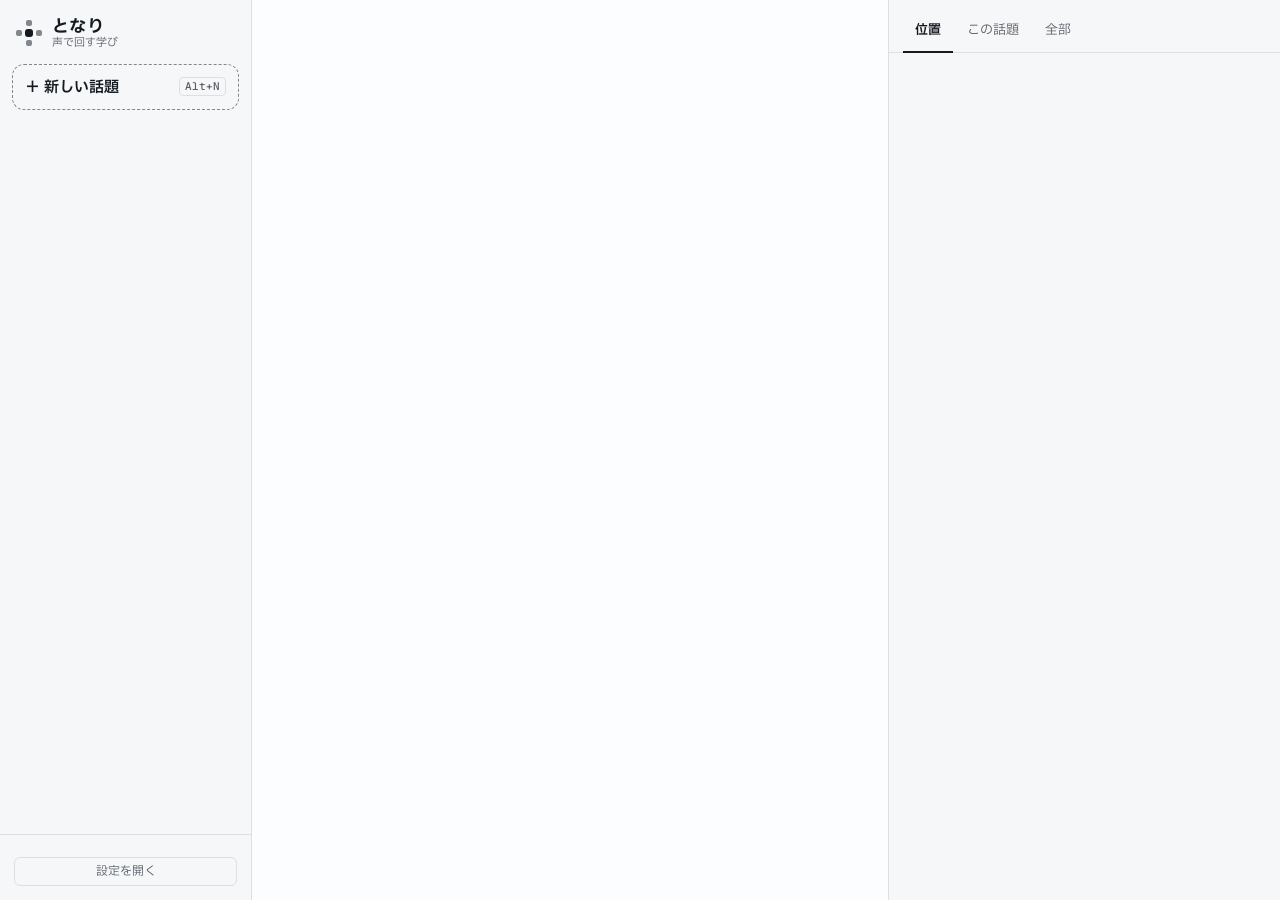
==== web/index.html @ ab56dce1 "手元の 6996805c の tonari/ から写す Co-Authored-By: Claude Opus 5.5 <noreply@anthropic.com>" ====
<!doctype html>
<html lang="ja">
<head>
<meta charset="utf-8">
<meta name="viewport" content="width=device-width, initial-scale=1">
<title>となり</title>
<link rel="preconnect" href="https://fonts.googleapis.com">
<link rel="stylesheet" href="https://fonts.googleapis.com/css2?family=Geist:wght@400;500;600;700&family=Geist+Mono:wght@400;500&family=IBM+Plex+Sans+JP:wght@400;500;600;700&display=swap">
<link rel="stylesheet" href="/web/app.css">
</head>
<body>
<div id="app">
  <aside id="rail" aria-label="話題">
    <header class="brand">
      <span class="logo" aria-hidden="true"><i></i><i></i><i></i><i></i><b></b></span>
      <span class="brand-t">となり<small>声で回す学び</small></span>
    </header>
    <button id="newSession" class="new">＋ 新しい話題<kbd data-key="new">⌘N</kbd></button>
    <nav id="sessions"></nav>
    <footer class="rail-foot">
      <p id="setupWarn" class="setup-warn" hidden></p>
      <p id="scribeInfo" class="tiny"></p>
      <p id="counts" class="tiny"></p>
      <button id="openSettings" class="ghost small settings-btn">設定を開く</button>
    </footer>
  </aside>

  <main id="main" hidden>
    <header id="topbar">
      <input id="title" aria-label="話題の名前" spellcheck="false">
      <div id="detail" class="seg" role="group" aria-label="答えの詳しさ" title="答えの詳しさ（自動は、確かめの問いに答えられた概念ほど短くします）">
        <button data-detail="auto">自動</button><button data-detail="short">短く</button><button data-detail="long">詳しく</button>
      </div>
      <span id="modelChip" class="chip mono" title="先生役のモデル"></span>
      <button id="archive" class="ghost small" title="この話題を片づける（記録は残ります）">片づける</button>
    </header>
    <div id="resume" hidden></div>
    <div id="retcheck" hidden></div>
    <section id="thread" aria-live="polite"></section>
    <footer id="composer">
      <button id="talk" data-phase="idle" aria-label="話す・送る（Space）">
        <span class="talk-dot" aria-hidden="true"></span><span id="talkLabel">話す</span><kbd data-key="talk">Space</kbd>
      </button>
      <div class="rec-side">
        <div id="meter" aria-hidden="true"><i></i></div>
        <span id="recTime" class="mono">0:00</span>
        <span id="recHint" class="tiny"></span>
      </div>
      <textarea id="typed" rows="1" placeholder="打って送る（Enter）"></textarea>
      <button id="nextBtn" class="next" title="答えの届いた話題へ">次の話題へ<span id="nextCount"></span><kbd data-key="next">⌘]</kbd></button>
    </footer>
  </main>

  <aside id="side" aria-label="地図">
    <div class="tabs" role="tablist">
      <button class="tab on" data-tab="ego" role="tab">位置</button>
      <button class="tab" data-tab="list" role="tab">この話題</button>
      <button class="tab" data-tab="all" role="tab">全部</button>
    </div>
    <div id="sidePane"></div>
  </aside>
</div>

<section id="empty" hidden>
  <div class="empty-in">
    <h1>話題を回しながら、声で学ぶ</h1>
    <p>話題Aで聞いて、答えを待つあいだに話題Bへ。答えが届いた話題には印が付きます。答えは文と図で返り、説明の中心の概念を、上に上位概念、下に下位概念、左右に対の概念、斜めに関係する概念を置いた図で見せます。</p>
    <ol class="steps">
      <li><kbd data-key="new">⌘N</kbd><span>新しい話題を作り、そのまま話し始める</span></li>
      <li><kbd data-key="talk">Space</kbd><span>話し終えたらもう一度押して送る（<kbd data-key="cancel">Esc</kbd> でやめる）</span></li>
      <li><kbd data-key="next">⌘]</kbd><span>答えの届いた話題へ移る（<kbd data-key="open1">⌘1</kbd>〜<kbd data-key="open9">⌘9</kbd> で直接）</span></li>
    </ol>
    <p id="emptyWarn" class="setup-warn" hidden></p>
    <button class="primary big" id="emptyStart">最初の話題を始める</button>
  </div>
</section>
<dialog id="settings" aria-labelledby="settingsTitle">
  <header class="set-head"><h2 id="settingsTitle">設定</h2><button class="ghost small" id="closeSettings">閉じる</button></header>
  <section class="set-sec">
    <h3>この PC の準備</h3>
    <div id="healthList" class="health"><p class="tiny">確かめています</p></div>
    <p id="healthWhere" class="tiny"></p>
    <button class="ghost small" id="healthAgain">確かめ直す</button>
  </section>
  <section class="set-sec">
    <h3>キー</h3>
    <p class="tiny">変えていない操作は、この PC の既定（Mac は ⌘、ほかは Alt）を使います。「変える」を押してから、使いたいキーを押してください。</p>
    <table class="keys"><tbody id="keyRows"></tbody></table>
    <p id="keyMsg" class="tiny" role="status"></p>
    <button class="ghost small" id="keysReset">すべて既定に戻す</button>
  </section>
  <section class="set-sec">
    <h3>聞き取り</h3>
    <label class="pref"><span>方式</span>
      <select id="scribeMode" aria-label="聞き取りの方式">
        <option value="always">精度優先（毎回 Scribe）</option>
        <option value="auto">自動（口座の残りを見る）</option>
        <option value="off">端末だけ（Apple）</option>
      </select>
    </label>
    <label class="pref"><span>ElevenLabs の鍵（Scribe を使うときだけ。使うと録音が ElevenLabs に送られます）</span>
      <span class="key-row"><input id="elevenKey" type="password" autocomplete="off" spellcheck="false" placeholder="鍵を貼る"><button class="ghost small" id="elevenSave">鍵を保存する</button><button class="ghost small" id="elevenClear">鍵を消す</button></span>
    </label>
    <p id="elevenMsg" class="tiny" role="status"></p>
  </section>
  <section class="set-sec">
    <h3>先生役</h3>
    <label class="pref"><span>モデル（新しい話題から使います。いまある話題は今のまま）</span>
      <select id="tutorModel" aria-label="先生役のモデル"><option value="">既定</option><option value="opus">opus</option><option value="sonnet">sonnet（opus が使えないプランのとき）</option></select>
    </label>
  </section>
  <section class="set-sec">
    <h3>読み方</h3>
    <label class="pref chk"><input type="checkbox" id="autoNext"><span>送ったら答えの届いた話題へ移る</span></label>
    <label class="pref chk"><input type="checkbox" id="predictPref"><span>答えを読む前に予想を一言話す</span></label>
  </section>
</dialog>
<div id="toast" role="status"></div>
<script src="/web/md.js"></script>
<script src="/web/map.js"></script>
<script src="/web/views.js"></script>
<script src="/web/app.js"></script>
<script>document.getElementById("emptyStart").addEventListener("click", () => document.getElementById("newSession").click());</script>
</body>
</html>
---- web/app.css ----
/* となり — 見た目。色・字・間隔は家のデザインシステム「精密・白」のトークンを写して使う
   （~/.claude/skills/house-style/systems/seimitsu.head.html）。明暗は端末の設定に従う。 */
:root {
  --bg: oklch(0.995 0.002 258);
  --surface: oklch(0.975 0.004 258);
  --surface-2: oklch(0.950 0.006 258);
  --line: oklch(0.905 0.008 258);
  --edge: oklch(0.620 0.012 258);
  --ink: oklch(0.215 0.015 258);
  --ink-2: oklch(0.475 0.016 258);
  --link: oklch(0.500 0.170 258);
  --accent: oklch(0.215 0.015 258);
  --accent-ink: oklch(0.990 0.002 258);
  --accent-soft: oklch(0.950 0.030 258);
  --ok-ink: oklch(0.450 0.110 150);
  --ok-soft: oklch(0.950 0.035 150);
  --warn-ink: oklch(0.470 0.100 70);
  --warn-soft: oklch(0.950 0.050 85);
  --bad-ink: oklch(0.480 0.150 25);
  --bad-soft: oklch(0.950 0.030 25);
  --rec: oklch(0.600 0.200 25);
  --ready: oklch(0.550 0.160 258);
  --shadow: 0 0 0 1px #dce0e5, 0 1px 1px rgba(0,0,0,0.03), 0 4px 8px -4px rgba(0,0,0,0.05), 0 16px 24px -8px rgba(0,0,0,0.07);
  --font-body: "Geist", "IBM Plex Sans JP", "Hiragino Sans", "Yu Gothic", sans-serif;
  --font-num: "Geist Mono", ui-monospace, monospace;
  --r-sm: 6px; --r-md: 12px; --r-lg: 16px; --r-pill: 999px;
  --ease: cubic-bezier(.4, 0, .2, 1); --dur: .15s;
  color-scheme: light;
}
@media (prefers-color-scheme: dark) {
  :root:not([data-theme="light"]) {
    --bg: oklch(0.165 0.006 258);
    --surface: oklch(0.200 0.008 258);
    --surface-2: oklch(0.240 0.010 258);
    --line: oklch(0.310 0.012 258);
    --edge: oklch(0.500 0.012 258);
    --ink: oklch(0.965 0.004 258);
    --ink-2: oklch(0.725 0.010 258);
    --link: oklch(0.740 0.120 258);
    --accent: oklch(0.965 0.004 258);
    --accent-ink: oklch(0.180 0.010 258);
    --accent-soft: oklch(0.280 0.050 258);
    --ok-ink: oklch(0.820 0.110 150);
    --ok-soft: oklch(0.300 0.050 150);
    --warn-ink: oklch(0.850 0.110 85);
    --warn-soft: oklch(0.310 0.050 75);
    --bad-ink: oklch(0.800 0.100 25);
    --bad-soft: oklch(0.310 0.060 25);
    --rec: oklch(0.680 0.190 25);
    --ready: oklch(0.740 0.130 258);
    --shadow: 0 0 0 1px #2d3137, 0 8px 24px -8px rgba(0,0,0,0.5);
    color-scheme: dark;
  }
}

* { box-sizing: border-box; }
html, body { margin: 0; height: 100%; }
body { background: var(--bg); color: var(--ink); font: 15px/1.75 var(--font-body); -webkit-font-smoothing: antialiased; overflow: hidden; }
button { font: inherit; color: inherit; cursor: pointer; }
kbd { font: 500 11px/1 var(--font-num); padding: 3px 5px; border-radius: 4px; border: 1px solid var(--line); background: var(--surface); color: var(--ink-2); margin-left: 6px; }
.mono { font-family: var(--font-num); }
.tiny { font-size: 12px; color: var(--ink-2); margin: 2px 0 0; line-height: 1.5; }
:focus-visible { outline: 2px solid var(--link); outline-offset: 2px; }

#app { display: grid; grid-template-columns: 252px minmax(0, 1fr) 392px; height: 100vh; }
#rail { grid-column: 1; grid-row: 1; } #main { grid-column: 2; grid-row: 1; } #side { grid-column: 3; grid-row: 1; }

/* ── 左の話題の列 ── */
#rail { border-right: 1px solid var(--line); background: var(--surface); display: flex; flex-direction: column; min-height: 0; }
.brand { display: flex; align-items: center; gap: 10px; padding: 16px 16px 10px; }
.brand-t { font-weight: 650; font-size: 17px; letter-spacing: .02em; display: flex; flex-direction: column; line-height: 1.2; }
.brand-t small { font-weight: 400; font-size: 11px; color: var(--ink-2); letter-spacing: 0; }
.logo { position: relative; width: 26px; height: 26px; }
.logo b { position: absolute; left: 9px; top: 9px; width: 8px; height: 8px; border-radius: 3px; background: var(--ink); }
.logo i { position: absolute; width: 6px; height: 6px; border-radius: 2px; background: var(--edge); }
.logo i:nth-child(1) { left: 10px; top: 0; } .logo i:nth-child(2) { left: 10px; bottom: 0; }
.logo i:nth-child(3) { left: 0; top: 10px; } .logo i:nth-child(4) { right: 0; top: 10px; }
.new { margin: 4px 12px 10px; padding: 9px 12px; border-radius: var(--r-md); border: 1px dashed var(--edge); background: transparent; text-align: left; font-weight: 550; display: flex; align-items: center; justify-content: space-between; }
.new:hover { background: var(--bg); border-style: solid; }
#sessions { flex: 1; overflow-y: auto; padding: 2px 8px 12px; display: flex; flex-direction: column; gap: 4px; }
.sess { position: relative; text-align: left; border: 1px solid transparent; background: transparent; border-radius: var(--r-md); padding: 9px 10px 8px 12px; display: grid; grid-template-columns: 1fr auto; gap: 1px 6px; transition: background var(--dur) var(--ease); }
.sess:hover { background: var(--bg); }
.sess.on { background: var(--bg); border-color: var(--line); box-shadow: var(--shadow); }
.sess-k { grid-column: 2; grid-row: 1; font: 500 10.5px/1.8 var(--font-num); color: var(--ink-2); }
.sess-t { grid-column: 1; grid-row: 1; font-weight: 600; font-size: 14px; overflow: hidden; text-overflow: ellipsis; white-space: nowrap; }
.sess-s { grid-column: 1 / 3; font-size: 12px; color: var(--ink-2); display: flex; align-items: center; gap: 6px; }
.sess-l { grid-column: 1 / 3; font-size: 12px; color: var(--ink-2); overflow: hidden; text-overflow: ellipsis; white-space: nowrap; opacity: .85; }
.sess-m { grid-column: 1 / 3; font-size: 11px; color: var(--ink-2); display: flex; justify-content: space-between; opacity: .8; }
.dot { width: 8px; height: 8px; border-radius: 50%; background: var(--line); flex: none; }
.sess.busy .dot { background: var(--warn-ink); animation: pulse 1.4s var(--ease) infinite; }
.sess.ready .dot { background: var(--ready); box-shadow: 0 0 0 3px color-mix(in oklch, var(--ready) 22%, transparent); }
.sess.ready .sess-s { color: var(--ready); font-weight: 600; }
.sess.ready::before { content: ""; position: absolute; left: 0; top: 10px; bottom: 10px; width: 3px; border-radius: 3px; background: var(--ready); }
.sess.rec .dot { background: var(--rec); animation: pulse 1s var(--ease) infinite; }
.sess.rec .sess-s { color: var(--rec); font-weight: 600; }
.sess.err .dot { background: var(--bad-ink); }
@keyframes pulse { 50% { opacity: .35; } }
.rail-empty { color: var(--ink-2); font-size: 13px; padding: 12px 8px; }
.rail-foot { border-top: 1px solid var(--line); padding: 10px 14px 14px; }
.pref { display: flex; flex-direction: column; gap: 4px; font-size: 12px; color: var(--ink-2); }
.pref select { font: inherit; font-size: 12.5px; color: var(--ink); background: var(--bg); border: 1px solid var(--line); border-radius: var(--r-sm); padding: 5px 6px; }
.pref.chk { flex-direction: row; align-items: center; gap: 8px; margin-top: 10px; color: var(--ink); }

/* ── 真ん中 ── */
#main { display: flex; flex-direction: column; min-width: 0; min-height: 0; }
#main[hidden] { display: none; }
#topbar { display: flex; align-items: center; gap: 10px; padding: 12px 22px 10px; border-bottom: 1px solid var(--line); }
#title { flex: 1; min-width: 0; font: 650 18px/1.3 var(--font-body); letter-spacing: -.01em; color: var(--ink); border: 1px solid transparent; background: transparent; border-radius: var(--r-sm); padding: 4px 6px; }
#title:hover { border-color: var(--line); }
#title:focus { border-color: var(--edge); outline: none; background: var(--bg); }
.chip { display: inline-flex; align-items: center; gap: 4px; font-size: 12px; padding: 2px 9px; border-radius: var(--r-pill); border: 1px solid var(--line); background: var(--surface); color: var(--ink-2); }
button.chip:hover { border-color: var(--edge); color: var(--ink); }
.ghost { border: 1px solid var(--line); background: transparent; border-radius: var(--r-sm); padding: 5px 11px; font-size: 13px; color: var(--ink-2); }
.ghost:hover { color: var(--ink); border-color: var(--edge); }
.ghost.small { font-size: 12px; padding: 3px 9px; }
.primary { border: 1px solid var(--accent); background: var(--accent); color: var(--accent-ink); border-radius: var(--r-sm); padding: 6px 13px; font-size: 13px; font-weight: 550; }
.primary.big { font-size: 15px; padding: 10px 20px; border-radius: var(--r-md); }
.link { border: 0; background: none; padding: 0; color: var(--link); font-size: 12px; }
#resume { display: flex; align-items: baseline; gap: 10px; padding: 9px 24px; background: var(--accent-soft); border-bottom: 1px solid var(--line); font-size: 13px; }
#resume.flash { animation: flash 1.6s var(--ease); }
@keyframes flash { 0% { background: color-mix(in oklch, var(--ready) 26%, var(--bg)); } 100% { background: var(--accent-soft); } }
.rs-k { font-weight: 650; color: var(--ready); flex: none; }
.rs-q { font-weight: 600; overflow: hidden; text-overflow: ellipsis; white-space: nowrap; }
.rs-m { color: var(--ink-2); flex: none; font-size: 12px; }
#thread { flex: 1; overflow-y: auto; padding: 18px 28px 40px; scroll-behavior: smooth; }
.first { margin: 12vh auto 0; max-width: 30em; text-align: center; color: var(--ink-2); line-height: 2; }
.first span { font-size: 13px; }
.turn { max-width: 780px; margin: 0 auto 30px; }
.said { margin-left: auto; max-width: 88%; width: fit-content; background: var(--surface); border: 1px solid var(--line); border-radius: var(--r-lg) var(--r-lg) 4px var(--r-lg); padding: 10px 14px 8px; }
.said-text { margin: 0; font-size: 15px; white-space: pre-wrap; }
.said-meta { display: flex; flex-wrap: wrap; align-items: center; gap: 4px 12px; font-size: 11.5px; color: var(--ink-2); margin-top: 4px; }
.said-edit { width: 100%; min-width: 420px; font: inherit; color: var(--ink); background: var(--bg); border: 1px solid var(--edge); border-radius: var(--r-sm); padding: 8px; resize: vertical; }
.said-act { display: flex; gap: 8px; margin-top: 8px; }
mark.edit { background: transparent; color: inherit; border-bottom: 2px solid var(--ready); cursor: pointer; border-radius: 0; }
mark.edit:hover { background: var(--accent-soft); }
.unsure { border-bottom: 2px dotted var(--warn-ink); cursor: help; }
.raw summary { cursor: pointer; }
.raw p { margin: 4px 0 0; font-size: 12px; color: var(--ink-2); }
.raw b { font: 500 10.5px var(--font-num); margin-right: 6px; color: var(--ink); }
.answer { margin-top: 12px; }
.lead p { font-size: 17px; line-height: 1.8; font-weight: 500; margin: 0 0 10px; letter-spacing: .005em; }
.prose p { margin: 0 0 12px; }
.prose h4 { font-size: 15px; margin: 18px 0 6px; }
.prose ul { margin: 0 0 12px; padding-left: 1.3em; }
.prose code, .lead code { font: 13px var(--font-num); background: var(--surface-2); padding: 1px 5px; border-radius: 4px; }
.prose pre { background: var(--surface); border: 1px solid var(--line); border-radius: var(--r-md); padding: 10px 12px; overflow-x: auto; font: 12.5px/1.6 var(--font-num); }
.tbl-wrap { overflow-x: auto; margin: 6px 0 16px; border: 1px solid var(--line); border-radius: var(--r-md); }
table { border-collapse: collapse; width: 100%; font-size: 13.5px; line-height: 1.6; }
th, td { padding: 8px 12px; text-align: left; vertical-align: top; border-bottom: 1px solid var(--line); }
th { background: var(--surface); font-weight: 600; font-size: 12.5px; color: var(--ink-2); }
tr:last-child td { border-bottom: 0; }
td:first-child { font-weight: 550; white-space: nowrap; }
q.qv { quotes: none; }
q.qv.ok { background: var(--ok-soft); border-radius: 3px; box-decoration-break: clone; -webkit-box-decoration-break: clone; }
q.qv.ok::after { content: "棚"; font: 600 9.5px var(--font-body); color: var(--ok-ink); vertical-align: super; margin-left: 2px; }
.term { color: inherit; border-bottom: 1px dashed var(--edge); cursor: pointer; }
.shelf-card { display: inline-flex; align-items: baseline; gap: 6px; padding: 1px 9px; margin: 0 2px; border-radius: var(--r-pill); border: 1px solid var(--line); background: var(--surface); text-decoration: none; color: var(--ink); font-size: 12.5px; }
.shelf-card::before { content: ""; width: 7px; height: 9px; border-radius: 1.5px; background: var(--link); align-self: center; opacity: .8; }
.shelf-card .sc-h { color: var(--ink-2); font-size: 11.5px; }
.shelf-card:hover { border-color: var(--link); }
.shelf-card.unknown { opacity: .6; }

/* 概念の位置の図 */
.cmap { margin: 8px 0 18px; padding: 10px 10px 8px; border: 1px solid var(--line); border-radius: var(--r-lg); background: linear-gradient(var(--bg), var(--surface)); }
.cmap figcaption { font-size: 13px; color: var(--ink-2); padding: 2px 6px 0; }
.cmap figcaption b { color: var(--ink); }
.cmap-svg { width: 100%; height: auto; display: block; }
.cmap-svg .guide text { font-size: 10.5px; fill: var(--ink-2); opacity: .55; letter-spacing: .04em; }
.edge { stroke: var(--edge); stroke-width: 1.4; }
.edge.e-general { stroke-dasharray: 5 4; }
.edge.e-inferred { stroke-dasharray: 1.5 4; stroke-linecap: round; }
.edge.r-known { stroke: var(--ok-ink); stroke-width: 2.2; }
.edge.r-unknown { stroke: var(--bad-ink); }
.edge.r-shaky { stroke: var(--warn-ink); }
.e-label rect { fill: var(--bg); stroke: var(--line); }
.e-label text { font-size: 10.5px; fill: var(--ink-2); }
.node { cursor: pointer; }
.node .n-box { fill: var(--bg); stroke: var(--edge); stroke-width: 1.2; transition: transform var(--dur) var(--ease); }
.node .n-text { fill: var(--ink); font-weight: 500; }
.node:hover .n-box, .node:focus-visible .n-box { stroke: var(--link); stroke-width: 2; }
.node:focus { outline: none; }
.node.center .n-box { fill: var(--accent); stroke: var(--accent); }
.node.center .n-text { fill: var(--accent-ink); font-weight: 650; }
.node.s-known .n-box { fill: var(--ok-soft); stroke: var(--ok-ink); }
.node.s-shaky .n-box { fill: var(--warn-soft); stroke: var(--warn-ink); }
.node.s-unknown .n-box { fill: var(--bad-soft); stroke: var(--bad-ink); stroke-dasharray: 4 3; }
.node.center.s-known .n-box { fill: var(--ok-ink); stroke: var(--ok-ink); }
.node.center.s-known .n-text { fill: var(--bg); }
.node.d-opposite .n-box { stroke-width: 1.8; }
.cmap-chips { display: flex; flex-wrap: wrap; align-items: center; gap: 6px; padding: 6px 6px 2px; font-size: 12.5px; }
.cmap-k { font-size: 11px; color: var(--ink-2); margin-left: 4px; }
.chip.ex { background: var(--ok-soft); border-color: transparent; color: var(--ink); }
.chip.nx { background: var(--bad-soft); border-color: transparent; color: var(--ink); text-decoration: line-through; text-decoration-color: color-mix(in oklch, var(--bad-ink) 60%, transparent); }
.cmap-legend { display: flex; flex-wrap: wrap; gap: 4px 12px; font-size: 11px; color: var(--ink-2); margin-top: 14px; padding-top: 10px; border-top: 1px solid var(--line); }
.cmap-legend span { display: inline-flex; align-items: center; gap: 5px; }
.lg { display: inline-block; width: 18px; height: 0; border-top: 1.6px solid var(--edge); }
.lg.dash { border-top-style: dashed; } .lg.dot { border-top-style: dotted; border-top-width: 2.4px; }
.lg.sw { width: 11px; height: 11px; border: 1.2px solid var(--edge); border-radius: 3px; }
.lg.sw.s-known { background: var(--ok-soft); border-color: var(--ok-ink); }
.lg.sw.s-shaky { background: var(--warn-soft); border-color: var(--warn-ink); }
.lg.sw.s-unknown { background: var(--bad-soft); border-color: var(--bad-ink); border-style: dashed; }

/* 木（全体像） */
.tree { margin: 8px 0 18px; padding: 12px 14px; border: 1px solid var(--line); border-radius: var(--r-lg); background: var(--surface); }
.tree ul { list-style: none; margin: 0; padding-left: 18px; border-left: 1px solid var(--line); }
.tree > ul { border: 0; padding: 0; }
.tree li { margin: 3px 0; position: relative; }
.tree ul ul li::before { content: ""; position: absolute; left: -18px; top: 15px; width: 12px; border-top: 1px solid var(--line); }
.tree-n { border: 1px solid transparent; background: transparent; border-radius: var(--r-sm); padding: 2px 8px; text-align: left; display: inline-flex; gap: 8px; align-items: baseline; }
.tree-n:hover { border-color: var(--line); background: var(--bg); }
.tree-n.d0 { font-weight: 650; font-size: 15px; }
.tree-n.d1 { font-weight: 600; }
.tree-n small { color: var(--ink-2); font-size: 11.5px; }

.mer { margin: 6px 0 18px; padding: 12px; border: 1px solid var(--line); border-radius: var(--r-lg); background: var(--bg); overflow-x: auto; text-align: center; }
.mer svg { max-width: 100%; height: auto; }
.mermaid-src { text-align: left; font: 12px/1.5 var(--font-num); color: var(--ink-2); margin: 0; white-space: pre-wrap; }
.mermaid-src.bad::before { content: "図にできませんでした（元の記述）"; display: block; color: var(--bad-ink); margin-bottom: 6px; }

.checks { margin-top: 16px; border-top: 1px solid var(--line); padding-top: 12px; }
.ck-head { font-size: 12px; font-weight: 650; color: var(--ink-2); letter-spacing: .06em; margin-bottom: 6px; }
.ck { padding: 10px 14px; border: 1px solid var(--line); border-radius: var(--r-md); margin-bottom: 8px; background: var(--bg); }
.ck.done { background: var(--surface); }
.ck-q { margin: 0 0 4px; font-weight: 550; }
.ck-a summary { font-size: 12.5px; color: var(--link); cursor: pointer; }
.ck-a p { margin: 4px 0; font-size: 13.5px; color: var(--ink-2); }
.ck-btns { display: flex; flex-wrap: wrap; gap: 6px; margin-top: 6px; }
.sb { border: 1px solid var(--line); background: var(--bg); border-radius: var(--r-pill); padding: 3px 12px; font-size: 12.5px; }
.sb.s-known.on, .sb.s-known:hover { background: var(--ok-soft); border-color: var(--ok-ink); color: var(--ok-ink); }
.sb.s-shaky.on, .sb.s-shaky:hover { background: var(--warn-soft); border-color: var(--warn-ink); color: var(--warn-ink); }
.sb.s-unknown.on, .sb.s-unknown:hover { background: var(--bad-soft); border-color: var(--bad-ink); color: var(--bad-ink); }
.sb.on { font-weight: 650; }
.grades { display: flex; flex-direction: column; gap: 6px; margin: 4px 0 14px; }
.gr { display: flex; flex-wrap: wrap; align-items: baseline; gap: 4px 10px; padding: 8px 12px; border-radius: var(--r-md); font-size: 13px; background: var(--surface); border-left: 3px solid var(--edge); }
.gr.g-hit { border-left-color: var(--ok-ink); } .gr.g-partial { border-left-color: var(--warn-ink); } .gr.g-miss { border-left-color: var(--bad-ink); }
.gr q { color: var(--ink-2); } .gr em { color: var(--bad-ink); font-size: 12px; font-style: normal; }
.pending { padding: 10px 0; }
.pg-row { display: flex; flex-wrap: wrap; align-items: center; gap: 6px; }
.pg { font-size: 12px; padding: 3px 10px; border-radius: var(--r-pill); border: 1px solid var(--line); color: var(--ink-2); }
.pg.ok { color: var(--ok-ink); border-color: transparent; background: var(--ok-soft); }
.pg.on { color: var(--ink); border-color: var(--edge); animation: pulse 1.4s var(--ease) infinite; }
.pg-tool { font-size: 12px; color: var(--ink-2); margin-left: 4px; }
.live { margin-top: 10px; color: var(--ink-2); font-size: 14px; white-space: pre-wrap; max-height: 240px; overflow: hidden; -webkit-mask-image: linear-gradient(to bottom, transparent, #000 30%); mask-image: linear-gradient(to bottom, transparent, #000 30%); display: flex; flex-direction: column; justify-content: flex-end; }
.ans-err { padding: 10px 14px; border-radius: var(--r-md); background: var(--bad-soft); color: var(--bad-ink); font-size: 13.5px; }
.ans-err p { margin: 0 0 6px; }

/* 話す */
#composer { display: grid; grid-template-columns: auto auto 1fr auto; align-items: center; gap: 12px; padding: 12px 22px 16px; border-top: 1px solid var(--line); background: var(--bg); }
#talk { display: inline-flex; align-items: center; gap: 9px; padding: 11px 18px 11px 15px; border-radius: var(--r-pill); border: 1px solid var(--accent); background: var(--accent); color: var(--accent-ink); font-weight: 650; font-size: 15px; min-width: 132px; transition: background var(--dur) var(--ease), transform .08s; }
#talk:active { transform: scale(.98); }
#talk kbd { background: transparent; color: inherit; border-color: color-mix(in oklch, var(--accent-ink) 35%, transparent); }
.talk-dot { width: 10px; height: 10px; border-radius: 50%; background: var(--rec); box-shadow: 0 0 0 3px color-mix(in oklch, var(--rec) 25%, transparent); }
#talk[data-phase="recording"] { background: var(--rec); border-color: var(--rec); color: #fff; }
#talk[data-phase="recording"] .talk-dot { background: #fff; animation: pulse 1s var(--ease) infinite; }
#talk[data-phase="starting"], #talk[data-phase="sending"] { opacity: .7; }
.rec-side { display: flex; flex-direction: column; gap: 2px; min-width: 120px; }
#meter { width: 120px; height: 4px; border-radius: 2px; background: var(--surface-2); overflow: hidden; opacity: 0; transition: opacity var(--dur); }
#meter i { display: block; height: 100%; background: var(--rec); transform-origin: left; transform: scaleX(0); transition: transform 60ms linear; }
#recTime { font-size: 12px; color: var(--rec); display: none; }
#composer.recording #meter { opacity: 1; }
#composer.recording #recTime { display: block; }
#typed { font: inherit; font-size: 14px; color: var(--ink); background: var(--surface); border: 1px solid var(--line); border-radius: var(--r-md); padding: 9px 12px; resize: none; min-width: 0; }
#typed:focus { outline: none; border-color: var(--edge); background: var(--bg); }
.next { position: relative; display: inline-flex; align-items: center; gap: 6px; border: 1px solid var(--line); background: var(--surface); border-radius: var(--r-pill); padding: 9px 14px; font-weight: 550; font-size: 13.5px; color: var(--ink-2); }
.next.has { border-color: var(--ready); color: var(--ready); background: color-mix(in oklch, var(--ready) 8%, var(--bg)); }
#nextCount:not(:empty) { font: 600 11px/1 var(--font-num); background: var(--ready); color: var(--bg); padding: 3px 6px; border-radius: var(--r-pill); }

/* ── 右の地図 ── */
#side { border-left: 1px solid var(--line); background: var(--surface); display: flex; flex-direction: column; min-height: 0; }
.tabs { display: flex; gap: 2px; padding: 12px 14px 0; border-bottom: 1px solid var(--line); }
.tab { border: 0; background: transparent; padding: 7px 12px 9px; font-size: 13px; color: var(--ink-2); border-bottom: 2px solid transparent; margin-bottom: -1px; }
.tab.on { color: var(--ink); border-bottom-color: var(--ink); font-weight: 600; }
#sidePane { flex: 1; overflow-y: auto; padding: 14px 16px 24px; }
.side-empty { color: var(--ink-2); font-size: 13px; line-height: 1.8; }
.ego-head h3 { margin: 0; font-size: 18px; letter-spacing: -.01em; }
.ego-head p { margin: 2px 0 8px; font-size: 13px; color: var(--ink-2); }
.cmap.side { margin: 4px 0 4px; padding: 4px; background: var(--bg); }
.k { font-size: 11.5px; color: var(--ink-2); font-weight: 600; letter-spacing: .04em; }
.ego-state { display: flex; flex-wrap: wrap; align-items: center; gap: 6px; margin: 12px 0 8px; }
.ego-state .k { width: 100%; }
.cov { margin: 8px 0 10px; }
.cov-bar { height: 6px; border-radius: 3px; background: var(--surface-2); overflow: hidden; margin: 4px 0 2px; }
.cov-bar i { display: block; height: 100%; background: var(--ok-ink); border-radius: 3px; }
.cov-n { font-size: 12px; color: var(--ink-2); }
.cov-warn { margin: 6px 0 0; padding: 7px 10px; border-radius: var(--r-sm); background: var(--warn-soft); color: var(--warn-ink); font-size: 12.5px; line-height: 1.6; }
.rels { border: 1px solid var(--line); border-radius: var(--r-md); background: var(--bg); margin: 8px 0 12px; }
.rl { display: grid; grid-template-columns: 74px 1fr auto; align-items: center; gap: 8px; padding: 5px 10px; border-bottom: 1px solid var(--line); font-size: 13px; }
.rl:last-child { border-bottom: 0; }
.rl-d { font-size: 11px; color: var(--ink-2); }
.rl-n { border: 0; background: none; text-align: left; padding: 0; color: var(--ink); }
.rl-n:hover { color: var(--link); }
.rl-b { display: flex; gap: 4px; }
.mini { width: 24px; height: 22px; border: 1px solid var(--line); background: var(--bg); border-radius: 5px; font-size: 12px; padding: 0; color: var(--ink-2); }
.mini.s-known.on { background: var(--ok-soft); color: var(--ok-ink); border-color: var(--ok-ink); }
.mini.s-unknown.on { background: var(--bad-soft); color: var(--bad-ink); border-color: var(--bad-ink); }
.ego-act { display: flex; gap: 8px; flex-wrap: wrap; }
.ego-sess { margin-top: 12px; display: flex; flex-wrap: wrap; gap: 6px; align-items: center; }
.ego-sess .k { width: 100%; }
.cl { margin-bottom: 14px; }
.cl h4 { font-size: 12px; margin: 0 0 4px; display: flex; justify-content: space-between; color: var(--ink-2); letter-spacing: .04em; }
.cl h4.s-known { color: var(--ok-ink); } .cl h4.s-shaky { color: var(--warn-ink); } .cl h4.s-unknown { color: var(--bad-ink); }
.cl-i { display: flex; justify-content: space-between; width: 100%; text-align: left; border: 0; background: transparent; padding: 5px 8px; border-radius: var(--r-sm); font-size: 13.5px; }
.cl-i:hover { background: var(--bg); }
.cl-i small { font: 11px var(--font-num); color: var(--ink-2); }

/* 最初の画面 */
#empty { position: fixed; inset: 0 392px 0 252px; display: grid; place-items: center; background: var(--bg); }
#empty[hidden] { display: none; }
.empty-in { max-width: 34em; padding: 24px; }
.empty-in h1 { font-size: 26px; letter-spacing: -.02em; margin: 0 0 10px; }
.empty-in p { color: var(--ink-2); margin: 0 0 18px; }
.steps { list-style: none; padding: 0; margin: 0 0 22px; display: flex; flex-direction: column; gap: 10px; }
.steps li { display: grid; grid-template-columns: 64px 1fr; align-items: center; gap: 10px; }
.steps kbd { justify-self: start; margin: 0; font-size: 12px; padding: 4px 7px; }

#toast { position: fixed; left: 50%; bottom: 96px; transform: translate(-50%, 12px); background: var(--ink); color: var(--bg); padding: 9px 16px; border-radius: var(--r-pill); font-size: 13px; opacity: 0; pointer-events: none; transition: opacity .2s, transform .2s; max-width: 70vw; text-align: center; }
#toast.on { opacity: 1; transform: translate(-50%, 0); }

@media (max-width: 1180px) { #app { grid-template-columns: 220px minmax(0, 1fr) 340px; } #empty { inset: 0 340px 0 220px; } }
@media (prefers-reduced-motion: reduce) { * { animation: none !important; transition: none !important; scroll-behavior: auto !important; } }

/* ── 見せ方の語彙（v0.2）: どの図も同じ枠・同じ名前の札・同じ出どころの線 ── */
.seg { display: inline-flex; border: 1px solid var(--line); border-radius: var(--r-pill); overflow: hidden; background: var(--surface); }
.seg button { border: 0; background: transparent; padding: 4px 11px; font-size: 12px; color: var(--ink-2); }
.seg button + button { border-left: 1px solid var(--line); }
.seg button.on { background: var(--bg); color: var(--ink); font-weight: 650; }
.view { margin: 8px 0 18px; padding: 12px 14px 12px; border: 1px solid var(--line); border-radius: var(--r-lg); background: linear-gradient(var(--bg), var(--surface)); }
.v-head { display: flex; flex-wrap: wrap; align-items: baseline; gap: 4px 10px; margin-bottom: 8px; }
.v-name { font-size: 12px; font-weight: 650; color: var(--ink); background: var(--surface-2); border-radius: var(--r-pill); padding: 2px 10px; }
.v-why { font-size: 12.5px; color: var(--ink-2); }
.v-num { font-size: 11.5px; padding: 1px 8px; border-radius: var(--r-pill); }
.v-num.n-example { background: var(--surface-2); color: var(--ink-2); }
.v-num.n-unverified { background: var(--warn-soft); color: var(--warn-ink); }
.v-read { margin: -2px 0 8px; font-size: 12.5px; color: var(--ink-2); }
.v-unsure { display: block; font-style: normal; font-size: 11.5px; color: var(--warn-ink); margin-top: 2px; }
.v-scroll { overflow-x: auto; }
.mp-gist { font-size: 13px; color: var(--ink-2); margin: 2px 6px 0; }
.mp-gist b { color: var(--ink); }

/* 分岐の木: 縦に字下げした木（深さ4段まで）。結論は出どころの線の種類で縁取る */
.dt-q { margin: 0 0 8px; font-weight: 600; }
.dt-node { display: flex; flex-direction: column; gap: 6px; }
.dt-ask { align-self: flex-start; font-weight: 600; padding: 6px 12px; border: 1.3px solid var(--edge); border-radius: 9px; background: var(--bg); }
.dt-brs { display: flex; flex-direction: column; gap: 8px; margin-left: 18px; padding-left: 16px; border-left: 1.5px solid var(--line); }
.dt-br { position: relative; display: flex; align-items: flex-start; gap: 8px; }
.dt-br::before { content: ""; position: absolute; left: -16px; top: 15px; width: 12px; border-top: 1.5px solid var(--line); }
.dt-lab { flex: none; max-width: 11em; margin-top: 5px; font-size: 11.5px; line-height: 1.45; font-weight: 650; color: var(--ink-2); background: var(--surface-2); border-radius: 8px; padding: 2px 8px; }
.dt-res { padding: 6px 12px; border-radius: 9px; background: var(--accent-soft); border: 1.3px solid var(--ink-2); max-width: 30em; }
.dt-res b { font-weight: 650; }
.dt-res small { display: block; color: var(--ink-2); font-size: 12px; }
.dt-res.src-general { border-style: dashed; }
.dt-res.src-inferred { border-style: dotted; border-width: 2px; }

/* 時間軸 */
.tl-svg { display: block; width: 100%; min-width: 560px; height: auto; }
.tl-grid { stroke: var(--line); }
.tl-tick { font: 11px var(--font-num); fill: var(--ink-2); }
.tl-lane { font-size: 12.5px; fill: var(--ink); font-weight: 600; }
.tl-span { fill: var(--accent-soft); stroke: var(--ready); stroke-width: 1.2; }
.tl-span-t { font-size: 11.5px; fill: var(--ink); }
.tl-mark { stroke: var(--warn-ink); stroke-dasharray: 3 3; }
.tl-mark-t { font-size: 11px; fill: var(--warn-ink); font-weight: 600; }

/* 流れ（矢印は進む順にだけ使う） */
.v-flow .v-body { container-type: inline-size; }
.fl { list-style: none; margin: 0; padding: 0; display: flex; flex-wrap: wrap; gap: 10px 28px; }
.fl-step { position: relative; display: grid; grid-template-columns: auto 1fr; gap: 0 8px; align-items: baseline; min-width: 0; max-width: 15em; padding: 8px 12px; border: 1.3px solid var(--edge); border-radius: 9px; background: var(--bg); }
.fl-step:not(:last-child)::after { content: "→"; position: absolute; right: -21px; top: 50%; transform: translateY(-50%); color: var(--edge); font-size: 15px; }
.fl-step b { font-weight: 600; font-size: 14px; }
.fl-step small, .fl-step .v-unsure { grid-column: 2; font-size: 12px; color: var(--ink-2); }
.fl-n { font: 600 12px var(--font-num); color: var(--ink-2); }
.fl-group { position: absolute; top: -9px; left: 10px; font-size: 10.5px; font-weight: 650; color: var(--ready); background: var(--bg); padding: 0 4px; }

/* 比較の表: 共通の行が先、決め手の行に印 */
.cp { border-collapse: collapse; width: 100%; font-size: 13.5px; line-height: 1.6; }
.cp th, .cp td { padding: 8px 12px; border-bottom: 1px solid var(--line); text-align: left; vertical-align: top; }
.cp th { font-size: 12.5px; color: var(--ink-2); font-weight: 600; background: var(--surface); }
.cp td:first-child { font-weight: 550; white-space: nowrap; }
.cp-same td { background: var(--surface); }
.cp-key td { background: var(--accent-soft); }
.cp-tag { margin-left: 6px; font-size: 10.5px; font-weight: 650; color: var(--ink-2); border: 1px solid var(--line); border-radius: var(--r-pill); padding: 0 6px; }
.cp-tag.key { color: var(--ready); border-color: var(--ready); }

/* 重なりの図 */
.ov-svg { display: block; width: 100%; min-width: 480px; height: auto; }
.ov-c { fill-opacity: .12; stroke-width: 1.5; }
.ov-c.a { fill: var(--ready); stroke: var(--ready); }
.ov-c.b { fill: var(--ok-ink); stroke: var(--ok-ink); }
.ov-set { font-size: 13px; font-weight: 650; fill: var(--ink); }
.ov-it { font-size: 12.5px; fill: var(--ink); }
.ov-more { font-size: 11.5px; fill: var(--ink-2); }
.ln { border-collapse: separate; border-spacing: 0 6px; font-size: 13px; }
.ln th.ln-el { vertical-align: bottom; padding: 0 2px; }
.ln th.ln-el span { writing-mode: vertical-rl; font-weight: 500; color: var(--ink); max-height: 9em; display: inline-block; }
.ln th.ln-set { text-align: right; padding-right: 10px; font-weight: 650; white-space: nowrap; }
.ln td { width: 30px; height: 14px; }
.ln td.on { background: var(--ready); }
.ln td.on.s1 { background: var(--ok-ink); }
.ln td.on.s2 { background: var(--warn-ink); }

/* 計算の例 */
.cc-title { margin: 0 0 4px; font-weight: 600; }
.cc-formula { margin: 0 0 8px; font-size: 14px; padding: 6px 10px; border-radius: 8px; background: var(--surface-2); }
.cc-vars { border-collapse: collapse; font-size: 13px; margin-bottom: 8px; }
.cc-vars td { padding: 4px 12px 4px 0; border-bottom: 1px solid var(--line); vertical-align: top; }
.cc-vars td.num { font-family: var(--font-num); text-align: right; white-space: nowrap; }
.cc-steps { margin: 0 0 8px; padding-left: 1.4em; font-size: 13.5px; font-family: var(--font-num); }
.cc-result { margin: 0; font-size: 16px; font-weight: 650; }
.cc-result span { font-size: 11.5px; font-weight: 650; color: var(--ink-2); margin-right: 8px; }

/* たとえ: 元と目標を並べ続け、成り立たない所を必ず添える */
.an { display: grid; grid-template-columns: minmax(0, 1fr) 28px minmax(0, 1fr); gap: 6px 0; align-items: center; }
.an-h { font-weight: 650; font-size: 13px; color: var(--ink-2); padding-bottom: 2px; border-bottom: 1px solid var(--line); }
.an-s, .an-t { padding: 6px 10px; border-radius: 8px; border: 1.3px solid var(--edge); background: var(--bg); font-size: 13.5px; }
.an-eq { text-align: center; color: var(--edge); }
.an-breaks { margin-top: 10px; padding: 8px 12px; border-radius: 9px; background: var(--warn-soft); }
.an-breaks b { font-size: 12px; color: var(--warn-ink); }
.an-breaks p { margin: 2px 0 0; font-size: 13.5px; }

/* 見せ直し: 前と今を横に並べる */
.pair { display: grid; grid-template-columns: repeat(2, minmax(0, 1fr)); gap: 12px; margin: 6px 0 14px; }
.pair-col { min-width: 0; }
.pair-k { display: inline-block; font-size: 11.5px; font-weight: 650; color: var(--ink-2); margin: 0 0 2px 4px; }
.pair-k.now { color: var(--ready); }
.pair .view { margin-top: 2px; }
.pair-text { padding: 14px; border: 1px dashed var(--line); border-radius: var(--r-lg); color: var(--ink-2); font-size: 13px; }
.ans-act { display: flex; flex-wrap: wrap; gap: 6px; margin-top: 12px; }
.ans-act .chip { cursor: pointer; }
@media (max-width: 1180px) { .pair { grid-template-columns: minmax(0, 1fr); } }
.view .tree { border: 0; padding: 0; margin: 0; background: none; }

@container (max-width: 520px) {
  .fl { flex-direction: column; gap: 18px; }
  .fl-step { max-width: none; }
  .fl-step:not(:last-child)::after { content: "↓"; right: auto; left: 18px; top: auto; bottom: -19px; transform: none; }
}
.pair .tl-svg, .pair .ov-svg { min-width: 0; }

/* v0.3 読む前の予想・戻ったときの確かめ */
.fold { padding: 16px 18px; border: 1px dashed var(--edge, var(--line)); border-radius: var(--r-md); background: var(--surface); display: grid; gap: 8px; }
.fold-q { margin: 0; font-weight: 550; }
.fold-q span, .predict span, .rc-k { display: block; font-size: 12px; font-weight: 650; color: var(--ink-2); letter-spacing: .04em; margin-bottom: 2px; }
.fold-hint, .rc-hint { margin: 0; font-size: 13.5px; color: var(--ink-2); }
.fold-act, .rc-act { display: flex; flex-wrap: wrap; gap: 8px; }
.predict { margin: 0 0 12px; padding: 10px 14px; border-left: 3px solid var(--ready); background: var(--accent-soft); border-radius: 0 var(--r-md) var(--r-md) 0; font-size: 14.5px; }
.predict.wait { color: var(--ink-2); }
.folded { padding: 12px 16px; border-radius: var(--r-md); background: var(--surface); color: var(--ink-2); font-size: 13.5px; display: flex; flex-wrap: wrap; align-items: center; gap: 10px; }
.folded p { margin: 0; }
#retcheck { padding: 14px 24px; background: var(--surface); border-bottom: 1px solid var(--line); display: grid; gap: 6px; }
.rc-q { margin: 0; font-size: 16px; font-weight: 600; line-height: 1.6; }
.ck-note { margin: 0; font-size: 13px; color: var(--ink-2); }
.ck-past { margin: 4px 0 0; font-size: 13px; color: var(--ink-2); }
.ck-st { display: inline-block; min-width: 4.5em; margin-right: 8px; font-weight: 600; color: var(--ink); }

/* 設定の画面と準備の知らせ（2026-11-03） */
.settings-btn { margin-top: 10px; width: 100%; }
.setup-warn { margin: 0 0 8px; padding: 8px 10px; border-radius: var(--r-sm); background: var(--warn-soft); color: var(--warn-ink); font-size: 12.5px; line-height: 1.55; }
.empty-in .setup-warn { margin: 0 0 16px; font-size: 13.5px; }
#settings { width: min(620px, calc(100vw - 32px)); max-height: 86vh; padding: 0; border: 0; border-radius: var(--r-lg); background: var(--bg); color: var(--ink); box-shadow: var(--shadow); overflow: auto; }
#settings::backdrop { background: color-mix(in oklch, var(--ink) 28%, transparent); }
.set-head { position: sticky; top: 0; display: flex; align-items: center; justify-content: space-between; padding: 14px 20px; background: var(--bg); border-bottom: 1px solid var(--line); z-index: 1; }
.set-head h2 { margin: 0; font-size: 17px; }
.set-sec { padding: 14px 20px 16px; border-bottom: 1px solid var(--line); display: grid; gap: 10px; }
.set-sec:last-child { border-bottom: 0; }
.set-sec h3 { margin: 0; font-size: 14px; }
.set-sec .pref.chk { margin-top: 0; }
.set-sec > .ghost.small { justify-self: start; }
.health { display: grid; gap: 6px; }
.h-row { display: grid; grid-template-columns: 4.8em 1fr; gap: 10px; align-items: start; padding: 8px 10px; border-radius: var(--r-sm); background: var(--surface); }
.h-mark { font-size: 12px; font-weight: 650; padding: 2px 0; text-align: center; border-radius: var(--r-pill); }
.h-row.ok .h-mark { background: var(--ok-soft); color: var(--ok-ink); }
.h-row.ng .h-mark { background: var(--warn-soft); color: var(--warn-ink); }
.h-row.opt .h-mark { background: var(--surface-2); color: var(--ink-2); }
.h-body { display: grid; gap: 2px; font-size: 13px; min-width: 0; overflow-wrap: anywhere; }
.h-fix { font-size: 12.5px; color: var(--ink); }
table.keys { width: 100%; border-collapse: collapse; font-size: 13px; }
table.keys th { text-align: left; font-weight: 500; padding: 7px 8px 7px 0; width: 46%; background: transparent; color: var(--ink); }
table.keys th, table.keys td { vertical-align: middle; }
table.keys td { padding: 7px 0; border-top: 1px solid var(--line); }
table.keys tr:first-child td, table.keys tr:first-child th { border-top: 0; }
table.keys th { border-top: 1px solid var(--line); }
table.keys kbd { margin-left: 0; font-size: 12px; }
.key-act { text-align: right; white-space: nowrap; }
.key-act .ghost + .ghost { margin-left: 6px; }
.capturing { font-size: 12.5px; color: var(--ready); font-weight: 600; }
.changed { margin-left: 8px; }
.key-row { display: flex; gap: 6px; flex-wrap: wrap; }
.key-row input { flex: 1 1 14em; min-width: 0; font: inherit; font-size: 13px; color: var(--ink); background: var(--bg); border: 1px solid var(--line); border-radius: var(--r-sm); padding: 5px 8px; }
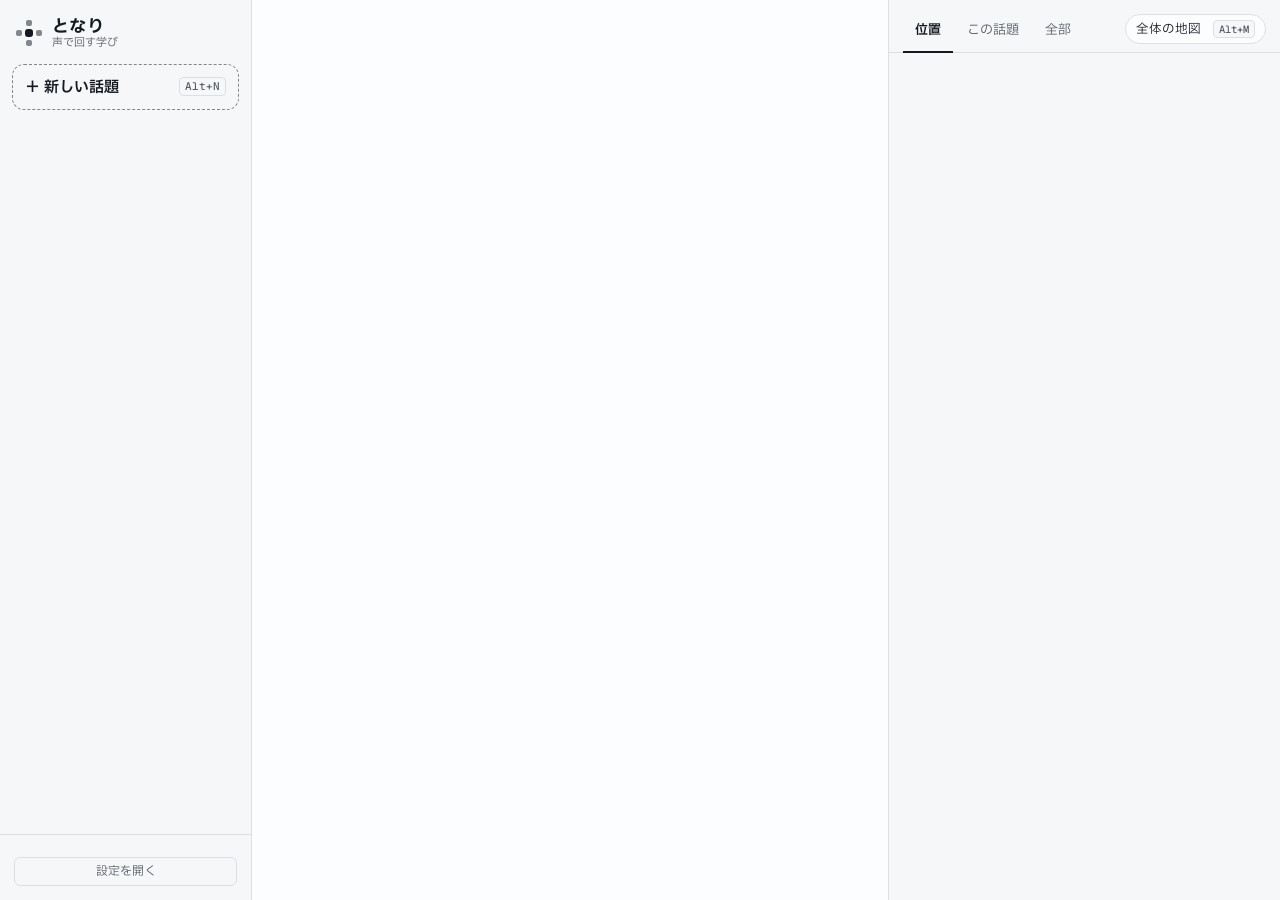
==== commit 5043a601: "手元の 7e18d5c54 の tonari/ から写す Co-Authored-By: Claude Fable 5.2 <noreply@anthropic.com>" ====
--- a/web/index.html
+++ b/web/index.html
@@ -16,7 +16,13 @@
       <span class="brand-t">となり<small>声で回す学び</small></span>
     </header>
     <button id="newSession" class="new">＋ 新しい話題<kbd data-key="new">⌘N</kbd></button>
-    <nav id="sessions"></nav>
+    <div id="railScroll">
+      <nav id="sessions"></nav>
+      <details id="archived" hidden>
+        <summary>片づけた話題<span id="archCount"></span></summary>
+        <div id="archList"></div>
+      </details>
+    </div>
     <footer class="rail-foot">
       <p id="setupWarn" class="setup-warn" hidden></p>
       <p id="scribeInfo" class="tiny"></p>
@@ -28,16 +34,17 @@
   <main id="main" hidden>
     <header id="topbar">
       <input id="title" aria-label="話題の名前" spellcheck="false">
-      <div id="detail" class="seg" role="group" aria-label="答えの詳しさ" title="答えの詳しさ（自動は、確かめの問いに答えられた概念ほど短くします）">
+      <div id="detail" class="seg" role="group" aria-label="答えの詳しさ" title="答えの詳しさ（自動は、ふつうは短く答え、詳しくと頼まれたら長くします）">
         <button data-detail="auto">自動</button><button data-detail="short">短く</button><button data-detail="long">詳しく</button>
       </div>
       <span id="modelChip" class="chip mono" title="先生役のモデル"></span>
       <button id="archive" class="ghost small" title="この話題を片づける（記録は残ります）">片づける</button>
     </header>
     <div id="resume" hidden></div>
-    <div id="retcheck" hidden></div>
     <section id="thread" aria-live="polite"></section>
-    <footer id="composer">
+    <footer id="foot">
+    <div id="strip" class="strip" hidden></div>
+    <div id="composer">
       <button id="talk" data-phase="idle" aria-label="話す・送る（Space）">
         <span class="talk-dot" aria-hidden="true"></span><span id="talkLabel">話す</span><kbd data-key="talk">Space</kbd>
       </button>
@@ -46,8 +53,9 @@
         <span id="recTime" class="mono">0:00</span>
         <span id="recHint" class="tiny"></span>
       </div>
-      <textarea id="typed" rows="1" placeholder="打って送る（Enter）"></textarea>
+      <textarea id="typed" rows="1" placeholder="打って送る（⌘Enter・Enter は改行）"></textarea>
       <button id="nextBtn" class="next" title="答えの届いた話題へ">次の話題へ<span id="nextCount"></span><kbd data-key="next">⌘]</kbd></button>
+    </div>
     </footer>
   </main>
 
@@ -56,6 +64,7 @@
       <button class="tab on" data-tab="ego" role="tab">位置</button>
       <button class="tab" data-tab="list" role="tab">この話題</button>
       <button class="tab" data-tab="all" role="tab">全部</button>
+      <button class="tab-x" id="openAtlas" title="話題と言葉の全体を、1枚の地図で見渡す">全体の地図<kbd data-key="atlas"></kbd></button>
     </div>
     <div id="sidePane"></div>
   </aside>
@@ -106,19 +115,63 @@
   <section class="set-sec">
     <h3>先生役</h3>
     <label class="pref"><span>モデル（新しい話題から使います。いまある話題は今のまま）</span>
-      <select id="tutorModel" aria-label="先生役のモデル"><option value="">既定</option><option value="opus">opus</option><option value="sonnet">sonnet（opus が使えないプランのとき）</option></select>
+      <select id="tutorModel" aria-label="先生役のモデル"><option value="">既定</option><option value="fable">fable</option><option value="opus">opus</option><option value="sonnet">sonnet（opus が使えないプランのとき）</option></select>
     </label>
   </section>
   <section class="set-sec">
     <h3>読み方</h3>
     <label class="pref chk"><input type="checkbox" id="autoNext"><span>送ったら答えの届いた話題へ移る</span></label>
-    <label class="pref chk"><input type="checkbox" id="predictPref"><span>答えを読む前に予想を一言話す</span></label>
+    <label class="pref"><span>答えを読む前の予想</span>
+      <select id="predictPref" aria-label="答えを読む前の予想の出し方">
+        <option value="both">待つあいだに誘い、戻ったときは畳んで誘う</option>
+        <option value="wait">待つあいだに誘うだけ（答えは畳まない）</option>
+        <option value="off">出さない</option>
+      </select>
+    </label>
+    <label class="pref"><span>答えの字の大きさ</span>
+      <select id="textSize" aria-label="答えの字の大きさ">
+        <option value="s">小さめ</option>
+        <option value="m">ふつう</option>
+        <option value="l">大きめ</option>
+      </select>
+    </label>
+    <label class="pref chk"><input type="checkbox" id="chimePref"><span>ほかの話題に答えが届いたら音で知らせる</span></label>
+    <label class="pref chk"><input type="checkbox" id="autoLookup"><span>手元の資料に無く、確かでないことは、聞かずに Web で調べる（問いの文が検索に送られます）</span></label>
   </section>
+</dialog>
+<dialog id="pageView" aria-labelledby="pageTitle">
+  <header class="set-head"><h2 id="pageTitle">Web で調べたページ</h2><button class="ghost small" id="closePage">閉じる</button></header>
+  <div id="pageBody"></div>
+</dialog>
+<dialog id="atlas" aria-labelledby="atTitle">
+  <header class="at-bar">
+    <h2 id="atTitle">全体の地図</h2>
+    <label class="at-find"><input id="atFind" type="search" placeholder="言葉か話題を探す" aria-label="地図の中の言葉か話題を探す" autocomplete="off" spellcheck="false"><span id="atFindN" class="tiny"></span></label>
+    <span id="atMsg" class="tiny" role="status"></span>
+    <button id="atNews" class="primary small" hidden></button>
+    <div class="at-zoom" role="group" aria-label="地図の大きさ">
+      <button id="atHere" class="ghost small" title="いま開いている話題の島へ">いまの話題</button>
+      <button id="atFit" class="ghost small" title="全体を窓に収める（0）">全体</button>
+      <button id="atOut" class="ghost small" aria-label="引く" title="引く（-）">−</button>
+      <span id="atZoomNow" class="tiny mono">100%</span>
+      <button id="atIn" class="ghost small" aria-label="寄る" title="寄る（+）">＋</button>
+    </div>
+    <button id="atClose" class="ghost small">閉じる<kbd>Esc</kbd></button>
+  </header>
+  <div class="at-body">
+    <div id="atView" class="at-view">
+      <svg id="atSvg" xmlns="http://www.w3.org/2000/svg" role="img" aria-label="話題と言葉の地図"></svg>
+      <p id="atEmpty" class="at-empty" hidden>まだ地図に置く言葉がありません。答えが届くと、出てきた言葉がここに並びます。</p>
+      <p class="at-hint tiny">つかんで動かす・2本指で送る／つまむか、⌘（Ctrl）を押しながら回すと寄る・引く／言葉か島を押すと、中身が右に出ます</p>
+    </div>
+    <aside id="atSide" class="at-side" aria-label="選んだ物の中身"></aside>
+  </div>
 </dialog>
 <div id="toast" role="status"></div>
 <script src="/web/md.js"></script>
 <script src="/web/map.js"></script>
 <script src="/web/views.js"></script>
+<script src="/web/atlas.js"></script>
 <script src="/web/app.js"></script>
 <script>document.getElementById("emptyStart").addEventListener("click", () => document.getElementById("newSession").click());</script>
 </body>
--- a/web/app.css
+++ b/web/app.css
@@ -54,6 +54,8 @@
 }
 
 * { box-sizing: border-box; }
+/* hidden の付いた要素は、id で display を決めていても出さない（#retcheck・#resume が空の帯として残っていた・作業B） */
+[hidden] { display: none !important; }
 html, body { margin: 0; height: 100%; }
 body { background: var(--bg); color: var(--ink); font: 15px/1.75 var(--font-body); -webkit-font-smoothing: antialiased; overflow: hidden; }
 button { font: inherit; color: inherit; cursor: pointer; }
@@ -77,7 +79,8 @@
 .logo i:nth-child(3) { left: 0; top: 10px; } .logo i:nth-child(4) { right: 0; top: 10px; }
 .new { margin: 4px 12px 10px; padding: 9px 12px; border-radius: var(--r-md); border: 1px dashed var(--edge); background: transparent; text-align: left; font-weight: 550; display: flex; align-items: center; justify-content: space-between; }
 .new:hover { background: var(--bg); border-style: solid; }
-#sessions { flex: 1; overflow-y: auto; padding: 2px 8px 12px; display: flex; flex-direction: column; gap: 4px; }
+#railScroll { flex: 1; min-height: 0; overflow-y: auto; }
+#sessions { padding: 2px 8px 12px; display: flex; flex-direction: column; gap: 4px; }
 .sess { position: relative; text-align: left; border: 1px solid transparent; background: transparent; border-radius: var(--r-md); padding: 9px 10px 8px 12px; display: grid; grid-template-columns: 1fr auto; gap: 1px 6px; transition: background var(--dur) var(--ease); }
 .sess:hover { background: var(--bg); }
 .sess.on { background: var(--bg); border-color: var(--line); box-shadow: var(--shadow); }
@@ -122,7 +125,7 @@
 .rs-k { font-weight: 650; color: var(--ready); flex: none; }
 .rs-q { font-weight: 600; overflow: hidden; text-overflow: ellipsis; white-space: nowrap; }
 .rs-m { color: var(--ink-2); flex: none; font-size: 12px; }
-#thread { flex: 1; overflow-y: auto; padding: 18px 28px 40px; scroll-behavior: smooth; }
+#thread { flex: 1; overflow-y: auto; padding: 18px 28px 40px; }
 .first { margin: 12vh auto 0; max-width: 30em; text-align: center; color: var(--ink-2); line-height: 2; }
 .first span { font-size: 13px; }
 .turn { max-width: 780px; margin: 0 auto 30px; }
@@ -138,7 +141,7 @@
 .raw p { margin: 4px 0 0; font-size: 12px; color: var(--ink-2); }
 .raw b { font: 500 10.5px var(--font-num); margin-right: 6px; color: var(--ink); }
 .answer { margin-top: 12px; }
-.lead p { font-size: 17px; line-height: 1.8; font-weight: 500; margin: 0 0 10px; letter-spacing: .005em; }
+.lead p { line-height: 1.8; font-weight: 500; margin: 0 0 10px; letter-spacing: .005em; }
 .prose p { margin: 0 0 12px; }
 .prose h4 { font-size: 15px; margin: 18px 0 6px; }
 .prose ul { margin: 0 0 12px; padding-left: 1.3em; }
@@ -174,7 +177,7 @@
 .edge.r-shaky { stroke: var(--warn-ink); }
 .e-label rect { fill: var(--bg); stroke: var(--line); }
 .e-label text { font-size: 10.5px; fill: var(--ink-2); }
-.node { cursor: pointer; }
+.cmap-svg .node { cursor: pointer; }   /* mermaid の箱も class="node" なので、位置の図の札に限る */
 .node .n-box { fill: var(--bg); stroke: var(--edge); stroke-width: 1.2; transition: transform var(--dur) var(--ease); }
 .node .n-text { fill: var(--ink); font-weight: 500; }
 .node:hover .n-box, .node:focus-visible .n-box { stroke: var(--link); stroke-width: 2; }
@@ -212,6 +215,10 @@
 .tree-n.d1 { font-weight: 600; }
 .tree-n small { color: var(--ink-2); font-size: 11.5px; }
 
+/* 関係の図（mermaid）: 色・線・字はアプリの変数から（app.js の merTheme）。高さに上限を付け、はみ出す分は枠の中で送る */
+.v-mermaid .mer-wrap { max-height: 480px; overflow: auto; text-align: center; }
+.v-mermaid .mer-wrap svg { max-width: 100%; height: auto; }
+.v-mermaid .node rect { rx: 8px; ry: 8px; stroke-width: 1.3px !important; }   /* mermaid の #id つきの線の太さより先に効かせる */
 .mer { margin: 6px 0 18px; padding: 12px; border: 1px solid var(--line); border-radius: var(--r-lg); background: var(--bg); overflow-x: auto; text-align: center; }
 .mer svg { max-width: 100%; height: auto; }
 .mermaid-src { text-align: left; font: 12px/1.5 var(--font-num); color: var(--ink-2); margin: 0; white-space: pre-wrap; }
@@ -245,7 +252,8 @@
 .ans-err p { margin: 0 0 6px; }
 
 /* 話す */
-#composer { display: grid; grid-template-columns: auto auto 1fr auto; align-items: center; gap: 12px; padding: 12px 22px 16px; border-top: 1px solid var(--line); background: var(--bg); }
+#foot { border-top: 1px solid var(--line); background: var(--bg); }
+#composer { display: grid; grid-template-columns: auto auto 1fr auto; align-items: end; gap: 12px; padding: 12px 22px 16px; }
 #talk { display: inline-flex; align-items: center; gap: 9px; padding: 11px 18px 11px 15px; border-radius: var(--r-pill); border: 1px solid var(--accent); background: var(--accent); color: var(--accent-ink); font-weight: 650; font-size: 15px; min-width: 132px; transition: background var(--dur) var(--ease), transform .08s; }
 #talk:active { transform: scale(.98); }
 #talk kbd { background: transparent; color: inherit; border-color: color-mix(in oklch, var(--accent-ink) 35%, transparent); }
@@ -363,9 +371,10 @@
 
 /* 流れ（矢印は進む順にだけ使う） */
 .v-flow .v-body { container-type: inline-size; }
-.fl { list-style: none; margin: 0; padding: 0; display: flex; flex-wrap: wrap; gap: 10px 28px; }
+/* 矢印は次の段の手前に付ける（作業B）。折り返した行は、行の頭の矢印で前の行から続くことを示し、行の終わりに行き先の無い矢印を残さない */
+.fl { list-style: none; margin: 0; padding: 0 0 0 26px; display: flex; flex-wrap: wrap; gap: 10px 28px; }
 .fl-step { position: relative; display: grid; grid-template-columns: auto 1fr; gap: 0 8px; align-items: baseline; min-width: 0; max-width: 15em; padding: 8px 12px; border: 1.3px solid var(--edge); border-radius: 9px; background: var(--bg); }
-.fl-step:not(:last-child)::after { content: "→"; position: absolute; right: -21px; top: 50%; transform: translateY(-50%); color: var(--edge); font-size: 15px; }
+.fl-step:not(:first-child)::before { content: "→"; position: absolute; left: -21px; top: 50%; transform: translateY(-50%); color: var(--edge); font-size: 15px; }
 .fl-step b { font-weight: 600; font-size: 14px; }
 .fl-step small, .fl-step .v-unsure { grid-column: 2; font-size: 12px; color: var(--ink-2); }
 .fl-n { font: 600 12px var(--font-num); color: var(--ink-2); }
@@ -430,9 +439,9 @@
 .view .tree { border: 0; padding: 0; margin: 0; background: none; }
 
 @container (max-width: 520px) {
-  .fl { flex-direction: column; gap: 18px; }
+  .fl { flex-direction: column; gap: 18px; padding-left: 0; }
   .fl-step { max-width: none; }
-  .fl-step:not(:last-child)::after { content: "↓"; right: auto; left: 18px; top: auto; bottom: -19px; transform: none; }
+  .fl-step:not(:first-child)::before { content: "↓"; left: 18px; top: -19px; transform: none; }
 }
 .pair .tl-svg, .pair .ov-svg { min-width: 0; }
 
@@ -446,8 +455,6 @@
 .predict.wait { color: var(--ink-2); }
 .folded { padding: 12px 16px; border-radius: var(--r-md); background: var(--surface); color: var(--ink-2); font-size: 13.5px; display: flex; flex-wrap: wrap; align-items: center; gap: 10px; }
 .folded p { margin: 0; }
-#retcheck { padding: 14px 24px; background: var(--surface); border-bottom: 1px solid var(--line); display: grid; gap: 6px; }
-.rc-q { margin: 0; font-size: 16px; font-weight: 600; line-height: 1.6; }
 .ck-note { margin: 0; font-size: 13px; color: var(--ink-2); }
 .ck-past { margin: 4px 0 0; font-size: 13px; color: var(--ink-2); }
 .ck-st { display: inline-block; min-width: 4.5em; margin-right: 8px; font-weight: 600; color: var(--ink); }
@@ -486,3 +493,417 @@
 .changed { margin-left: 8px; }
 .key-row { display: flex; gap: 6px; flex-wrap: wrap; }
 .key-row input { flex: 1 1 14em; min-width: 0; font: inherit; font-size: 13px; color: var(--ink); background: var(--bg); border: 1px solid var(--line); border-radius: var(--r-sm); padding: 5px 8px; }
+
+/* ── 実物に結ぶ（v0.4 作業A）: たとえの対の番号と色・本文の同じ語・図と本文の結び・実例・聞き直しの札 ──
+   対の色は5つまで。明るい面は濃く、暗い面は明るくして、番号の札（色の地に背景色の字）が両方で読める濃さにする。
+   色だけに頼らず番号も付ける。たとえの側の語は琥珀の破線、実際の名前は対の色の実線 */
+:root {
+  --amber: var(--warn-ink);
+  --pair-1: oklch(0.50 0.150 258);
+  --pair-2: oklch(0.50 0.130 155);
+  --pair-3: oklch(0.50 0.170 320);
+  --pair-4: oklch(0.52 0.170 25);
+  --pair-5: oklch(0.50 0.100 200);
+  --dur-hl: .18s;
+}
+@media (prefers-color-scheme: dark) {
+  :root:not([data-theme="light"]) {
+    --pair-1: oklch(0.76 0.120 258);
+    --pair-2: oklch(0.78 0.120 155);
+    --pair-3: oklch(0.76 0.140 320);
+    --pair-4: oklch(0.76 0.130 25);
+    --pair-5: oklch(0.78 0.100 200);
+  }
+}
+.v-tag { font-size: 11.5px; padding: 1px 8px; border-radius: var(--r-pill); font-weight: 600; }
+.v-tag.t-user { background: var(--accent-soft); color: var(--ready); }
+.v-tag.t-unchecked { background: var(--warn-soft); color: var(--warn-ink); }
+.an-rel { margin: 0 0 8px; font-size: 13.5px; color: var(--ink); }
+.an3 { width: 100%; border-collapse: collapse; font-size: 13.5px; line-height: 1.55; }
+.an3 th { font-size: 11.5px; font-weight: 600; color: var(--ink-2); background: transparent; padding: 2px 10px 6px; border-bottom: 1px solid var(--line); vertical-align: bottom; }
+.an3 th small { display: block; font-size: 12.5px; font-weight: 600; color: var(--ink); }
+.an3 td { padding: 7px 10px; border-bottom: 1px solid var(--line); vertical-align: middle; transition: background-color var(--dur-hl) var(--ease); }
+.an3 td:first-child { white-space: normal; font-weight: 400; border-left: 3px solid var(--pc); }
+.an3 tr:last-child td { border-bottom: 0; }
+.an-row { cursor: pointer; }
+.an-row:focus-visible { outline: 2px solid var(--pc); outline-offset: -2px; }
+.an-row.hl td { background: color-mix(in oklch, var(--pc) 16%, transparent); }
+.an-no { display: inline-grid; place-items: center; min-width: 18px; height: 18px; padding: 0 4px; margin-right: 8px; border-radius: var(--r-pill); background: var(--pc); color: var(--bg); font: 650 11px/1 var(--font-num); vertical-align: 1px; }
+.an-sn { border-bottom: 2px dashed var(--amber); }
+.an-tn { font-weight: 600; border-bottom: 2px solid var(--pc); }
+.an-role { color: var(--ink-2); }
+.an-val { display: block; margin-top: 2px; font: 11.5px/1.4 var(--font-num); color: var(--ink-2); }
+.an-sc .an-val { margin-left: 26px; }
+.an-un { display: flex; flex-wrap: wrap; align-items: baseline; gap: 6px; margin-top: 10px; font-size: 12.5px; }
+.an-un b { font-size: 12px; color: var(--ink-2); margin-right: 2px; }
+.an-unit { padding: 1px 9px; border: 1px solid var(--line); border-radius: var(--r-pill); background: var(--bg); font-weight: 550; }
+/* 本文の中の対の語（markAnswer が包む） */
+.gx { border-radius: 3px; cursor: pointer; transition: background-color var(--dur-hl) var(--ease), box-shadow var(--dur-hl) var(--ease); }
+.gx-t { border-bottom: 2px solid var(--pc); }
+.gx-s { border-bottom: 2px dashed var(--amber); }
+.term:has(> .gx-t) { border-bottom-color: transparent; }
+.gx-no { position: relative; top: -.55em; margin-left: 2px; padding: 1px 4px; border-radius: var(--r-pill); background: var(--pc); color: var(--bg); font: 650 9.5px/1 var(--font-num); }
+.gx.hl { background: color-mix(in oklch, var(--pc) 22%, transparent); box-shadow: 0 0 0 2px color-mix(in oklch, var(--pc) 22%, transparent); }
+/* 図のラベルと本文の『用語』（B3）。指したときだけ光る */
+[data-link] { transition: background-color var(--dur-hl) var(--ease), box-shadow var(--dur-hl) var(--ease); }
+.term[data-link].hl, :not(text)[data-lab][data-link].hl { background: color-mix(in oklch, var(--ready) 18%, transparent); box-shadow: 0 0 0 2px color-mix(in oklch, var(--ready) 30%, transparent); border-radius: 4px; }
+text[data-link].hl { fill: var(--ready); font-weight: 700; }
+.node[data-link].hl .n-box { stroke: var(--ready); stroke-width: 2.6; }
+/* 流れの実例（B1）: 上に通す実例、各段の下に「例」の札 */
+.fl-case { margin: 0 0 12px; font-size: 13px; display: flex; flex-wrap: wrap; align-items: baseline; gap: 4px 8px; }
+.fl-case span { font-size: 11.5px; font-weight: 650; color: var(--ink-2); }
+.fl-step .fl-ex { grid-column: 2; justify-self: start; display: inline-flex; align-items: baseline; gap: 6px; margin-top: 4px; padding: 1px 8px; border-radius: 6px; background: var(--surface-2); font: 11.5px/1.5 var(--font-num); color: var(--ink); overflow-wrap: anywhere; }
+.fl-ex i { font: 600 10.5px var(--font-body); font-style: normal; color: var(--ink-2); }
+/* 図を自分の言葉で言う（B4） */
+.v-say { margin-top: 10px; }
+.chip.say { cursor: pointer; }
+/* 実際には何のこと？（A10）: 選んだ字の近くに出る小さな札 */
+.ground-pop { position: fixed; z-index: 30; padding: 4px 12px; border-radius: var(--r-pill); border: 1px solid var(--edge); background: var(--bg); color: var(--ink); font-size: 12.5px; font-weight: 550; box-shadow: var(--shadow); animation: groundIn var(--dur-hl) var(--ease); }
+.ground-pop[hidden] { display: none; }
+.ground-pop:hover { border-color: var(--link); color: var(--link); }
+@keyframes groundIn { from { opacity: 0; transform: translateY(-3px); } }
+/* しくみの絵（v0.4 作業B の B2）: 部品の箱と番号つきの受け渡しの矢印。横の並びと縦の並びを幅で切り替える */
+.v-parts .v-body { container-type: inline-size; }
+.pt-wrap { overflow-x: auto; }
+.pt-svg { display: block; max-width: 100%; height: auto; margin: 0 auto 4px; }
+.pt-v, .pt-tall .pt-h { display: none; }
+.pt-tall .pt-v { display: block; }
+@container (max-width: 520px) { .pt-h { display: none; } .pt-v { display: block; } }
+.pt-box rect { fill: var(--bg); stroke: var(--edge); stroke-width: 1.3; transition: stroke var(--dur-hl) var(--ease), fill var(--dur-hl) var(--ease); }
+.pt-box.pt-par rect { fill: color-mix(in oklch, var(--surface-2) 70%, transparent); stroke: var(--edge); stroke-dasharray: 5 3; }
+.pt-lab { font-size: 13px; font-weight: 600; fill: var(--ink); }
+.pt-par .pt-lab { font-weight: 650; }
+.pt-note { font-size: 11px; fill: var(--ink-2); }
+.pt-line { fill: none; stroke: var(--edge); stroke-width: 1.4; stroke-linejoin: round; transition: stroke var(--dur-hl) var(--ease), stroke-width var(--dur-hl) var(--ease); }
+.pt-hit { fill: none; stroke: transparent; stroke-width: 12; }
+.pt-arr { fill: var(--edge); transition: fill var(--dur-hl) var(--ease); }
+.pt-link { cursor: pointer; }
+.pt-link:focus { outline: none; }
+.pt-link circle { fill: var(--bg); stroke: var(--edge); stroke-width: 1.2; transition: fill var(--dur-hl) var(--ease), stroke var(--dur-hl) var(--ease); }
+.pt-n { font: 650 11px var(--font-num); fill: var(--ink); }
+.pt-link.hl .pt-line, .pt-link:focus-visible .pt-line { stroke: var(--ready); stroke-width: 2.4; }
+.pt-link.hl .pt-arr { fill: var(--ready); }
+.pt-link.hl circle, .pt-link:focus-visible circle { fill: var(--ready); stroke: var(--ready); }
+.pt-link.hl .pt-n, .pt-link:focus-visible .pt-n { fill: var(--bg); }
+.pt-box.hl rect, .pt-box[data-link].hl rect { stroke: var(--ready); stroke-width: 2.4; }
+.pt-box[data-link].hl .pt-lab { fill: var(--ready); }
+.pt-list { list-style: none; margin: 8px 0 0; padding: 0; display: grid; gap: 2px; font-size: 13px; }
+.pt-row { display: grid; grid-template-columns: auto minmax(0, max-content) minmax(0, 1fr); align-items: baseline; gap: 2px 10px; padding: 4px 8px; border-radius: var(--r-sm); cursor: pointer; transition: background-color var(--dur-hl) var(--ease); }
+.pt-row:focus-visible { outline: 2px solid var(--ready); outline-offset: -2px; }
+.pt-row.hl { background: color-mix(in oklch, var(--ready) 14%, transparent); }
+.pt-no { display: inline-grid; place-items: center; min-width: 18px; height: 18px; padding: 0 4px; border-radius: var(--r-pill); border: 1.2px solid var(--edge); font: 650 11px/1 var(--font-num); color: var(--ink); align-self: center; }
+.pt-row.hl .pt-no { background: var(--ready); border-color: var(--ready); color: var(--bg); }
+.pt-ft { font-weight: 600; color: var(--ink); white-space: nowrap; }
+.pt-ft i { font-style: normal; color: var(--ink-2); margin: 0 6px; }
+.pt-what { color: var(--ink); min-width: 0; }
+.pt-row .fl-ex { grid-column: 3; justify-self: start; display: inline-flex; align-items: baseline; gap: 6px; padding: 1px 8px; border-radius: 6px; background: var(--surface-2); font: 11.5px/1.5 var(--font-num); color: var(--ink); overflow-wrap: anywhere; }
+@container (max-width: 520px) { .pt-row { grid-template-columns: auto minmax(0, 1fr); } .pt-what, .pt-row .fl-ex { grid-column: 2; } .pt-ft { white-space: normal; } }
+/* ヒントつきの確かめ（v0.4 作業B の C1・C2）: 帯の中に1段ずつ。読んでから言えるまでの間は事実だけ */
+.rc-hints { list-style: none; margin: 2px 0 0; padding: 0; display: grid; gap: 4px; }
+.rc-hints li { margin: 0; padding: 6px 12px; border-left: 3px solid var(--warn-ink); background: var(--warn-soft); border-radius: 0 var(--r-sm) var(--r-sm) 0; font-size: 14px; line-height: 1.6; }
+.rc-hints li span { display: inline-block; margin-right: 10px; font-size: 11.5px; font-weight: 650; color: var(--warn-ink); }
+.rc-new { animation: rcIn var(--dur-hl) var(--ease); }
+@keyframes rcIn { from { opacity: 0; transform: translateY(-2px); } }
+.gr-recall { flex-basis: 100%; font-size: 12.5px; color: var(--ok-ink); }
+/* 答えが開くとき（予想の帯・確かめのあと）だけ、短く現れる（作業B・動きを減らす設定では上の決まりで無し） */
+.answer.ans-open { animation: ansIn .18s var(--ease); }
+@keyframes ansIn { from { opacity: 0; transform: translateY(4px); } }
+
+/* ── v0.5 話の間合いと、考えの塊 ─────────────────────────── */
+.prose p { margin: 0 0 16px; line-height: 1.85; }
+.lead p { margin-bottom: 14px; }
+.lead, .prose { max-width: 40em; }
+.ans-budget { margin-left: auto; align-self: center; font-size: 11.5px; color: var(--ink-2); }
+.think { margin: 14px 0 16px; padding: 10px 14px 4px; border: 1.3px dashed var(--amber, var(--warn-ink)); border-radius: var(--r-md);
+  background: var(--warn-soft); max-width: 40em; }
+.think.k-assume { border-style: dotted; }
+.think.k-path { border-color: var(--edge); background: var(--surface); }
+.think-head { display: flex; flex-wrap: wrap; align-items: baseline; gap: 4px 10px; margin: 0 0 6px; font-size: 12.5px; }
+.think-head b { color: var(--warn-ink); font-weight: 650; letter-spacing: .02em; }
+.think.k-path .think-head b { color: var(--ink-2); }
+.think-head span { color: var(--ink-2); font-size: 11.5px; }
+.think-body p { margin: 0 0 10px; font-size: 14.5px; line-height: 1.8; }
+
+/* ── v0.5 位置の図（文で読める形・HTML） ─────────────────── */
+.pm { display: flex; flex-direction: column; align-items: center; gap: 6px; padding: 12px 10px 8px; }
+.pm-row { display: flex; flex-wrap: wrap; justify-content: center; align-items: center; gap: 6px 8px; }
+.pm-k { font-size: 11px; color: var(--ink-2); letter-spacing: .04em; margin-right: 2px; }
+.pm-n { font: inherit; font-size: 13.5px; font-weight: 500; color: var(--ink); background: var(--bg); border: 1.3px solid var(--edge);
+  border-radius: 9px; padding: 5px 11px; cursor: pointer; line-height: 1.35; max-width: 16em; text-align: center; }
+.pm-n:hover, .pm-n:focus-visible { border-color: var(--link); box-shadow: 0 0 0 1px var(--link); outline: none; }
+.pm-n.e-general { border-style: dashed; }
+.pm-n.e-inferred { border-style: dotted; }
+.pm-n.s-known { background: var(--ok-soft); border-color: var(--ok-ink); }
+.pm-n.s-shaky { background: var(--warn-soft); border-color: var(--warn-ink); }
+.pm-n.s-unknown { background: var(--bad-soft); border-color: var(--bad-ink); }
+.pm-n.pm-c { font-size: 16px; font-weight: 650; background: var(--accent); color: var(--accent-ink); border: 1.3px solid var(--accent); border-radius: 12px; padding: 8px 18px; }
+.pm-n.pm-c.s-known { background: var(--ok-ink); border-color: var(--ok-ink); color: var(--bg); }
+.pm-say { margin: 0; font-size: 12.5px; color: var(--ink-2); line-height: 1.5; }
+.pm-say b { color: var(--ink); font-weight: 600; }
+.pm-say.in { margin-top: 2px; }
+.pm-ar { display: inline-block; margin-right: 6px; color: var(--edge); font-size: 14px; }
+.pm-mid { display: flex; flex-wrap: wrap; justify-content: center; align-items: center; gap: 12px 22px; width: 100%; }
+.pm-box { display: flex; flex-direction: column; align-items: center; gap: 8px; padding: 12px 16px; border: 1.3px solid var(--edge); border-radius: 16px; background: var(--surface); max-width: 100%; }
+.pm-box:not(:has(.pm-parts)) { border: 0; background: transparent; padding: 4px 0; }
+.pm-part { font-size: 13px; padding: 4px 10px; }
+.pm-opp { display: flex; flex-direction: column; gap: 8px; align-items: flex-start; }
+.pm-o { display: flex; flex-wrap: wrap; align-items: center; gap: 4px 6px; }
+.pm-o small { font-size: 12px; color: var(--ink-2); flex-basis: 100%; padding-left: 22px; }
+.pm-links { list-style: none; margin: 10px 0 0; padding: 10px 4px 0; border-top: 1px solid var(--line); width: 100%; display: flex; flex-direction: column; gap: 8px; }
+.pm-links li { display: flex; flex-wrap: wrap; align-items: center; gap: 4px 6px; font-size: 13.5px; }
+.pm-links li > b { font-weight: 600; }
+.pm-wa { color: var(--ink-2); }
+.pm-link { font-weight: 550; }
+.pm-why { flex-basis: 100%; font-size: 12px; color: var(--ink-2); line-height: 1.5; }
+.pm-why.main { font-size: 13px; color: var(--ink); }
+.pm-rs { font-style: normal; font-size: 11px; font-weight: 700; width: 16px; height: 16px; border-radius: 50%; display: inline-grid; place-items: center; }
+.pm-rs.r-known { background: var(--ok-soft); color: var(--ok-ink); }
+.pm-rs.r-shaky { background: var(--warn-soft); color: var(--warn-ink); }
+.pm-rs.r-unknown { background: var(--bad-soft); color: var(--bad-ink); }
+.pm.compact { padding: 8px 4px 4px; }
+.pm.compact .pm-mid { flex-direction: column; gap: 10px; }
+.pm.compact .pm-opp { align-items: center; }
+.pm.compact .pm-o { justify-content: center; }
+.pm.compact .pm-o small { padding-left: 0; text-align: center; }
+.pm.is-empty .pm-box { padding: 14px 0; }
+.lg.dot { border-top-style: dotted; }
+.pm:not(.compact) .pm-mid:has(.pm-opp) .pm-box { max-width: 62%; }
+
+/* ── v0.5 Web で調べる入口と、調べたページ ───────────────── */
+.lookup { margin: 14px 0 4px; padding: 12px 14px; border: 1px solid var(--line); border-radius: var(--r-md); background: var(--surface); max-width: 40em;
+  display: flex; flex-wrap: wrap; align-items: center; gap: 6px 12px; }
+.lookup p { margin: 0; flex-basis: 100%; font-size: 13px; }
+.lookup p b { margin-right: 10px; }
+.lookup p span { color: var(--ink-2); }
+.lookup .lookup-q { font-size: 14.5px; }
+#pageView { width: min(760px, 92vw); max-height: 88vh; padding: 0; border: 0; border-radius: var(--r-lg); background: var(--bg); color: var(--ink); box-shadow: var(--shadow); }
+#pageView::backdrop { background: rgba(0, 0, 0, .35); }
+#pageView .set-head { position: sticky; top: 0; background: var(--bg); padding: 14px 22px; border-bottom: 1px solid var(--line); display: flex; justify-content: space-between; align-items: center; gap: 12px; }
+#pageView .set-head h2 { margin: 0; font-size: 17px; }
+#pageBody { padding: 16px 22px 26px; overflow-y: auto; max-height: calc(88vh - 60px); }
+#pageBody h3 { font-size: 14.5px; margin: 24px 0 8px; }
+.pg-meta { font-size: 12px; color: var(--ink-2); line-height: 1.7; margin: 0 0 14px; }
+.cref { display: inline-grid; place-items: center; min-width: 17px; height: 17px; margin: 0 2px; padding: 0 4px; border-radius: 9px; background: var(--accent-soft); color: var(--link);
+  font: 600 10.5px var(--font-num); text-decoration: none; vertical-align: 2px; }
+.claims { margin: 0; padding: 0; list-style: none; display: flex; flex-direction: column; gap: 10px; counter-reset: cl; }
+.claims li { counter-increment: cl; border: 1px solid var(--line); border-left: 3px solid var(--edge); border-radius: 0 var(--r-md) var(--r-md) 0; padding: 9px 13px; font-size: 14px; }
+.claims li p { margin: 0 0 6px; line-height: 1.7; }
+.claims li.c-ok { border-left-color: var(--ok-ink); }
+.claims li.c-weak { border-left-color: var(--warn-ink); }
+.claims li.c-un { border-left-color: var(--bad-ink); border-left-style: dashed; }
+.cl-t { display: flex; flex-wrap: wrap; gap: 8px; align-items: baseline; font-size: 12px; }
+.cl-t::before { content: counter(cl); font: 600 11px var(--font-num); color: var(--ink-2); }
+.cl-s { font-weight: 650; }
+.c-ok .cl-s { color: var(--ok-ink); } .c-weak .cl-s { color: var(--warn-ink); } .c-un .cl-s { color: var(--bad-ink); }
+.cl-k { color: var(--ink-2); }
+.claims blockquote { margin: 0 0 6px; padding: 4px 10px; border-left: 2px solid var(--line); color: var(--ink-2); font-size: 13px; line-height: 1.65; }
+.cl-u { font-size: 12px; color: var(--link); word-break: break-all; }
+.claims small { display: block; font-size: 11.5px; color: var(--ink-2); }
+.chip.more { border-color: var(--accent); color: var(--ink); font-weight: 600; }
+.chip.more kbd { margin-left: 6px; }
+.pm, .pm-mid, .pm-box, .pm-row, .pm-links li { min-width: 0; max-width: 100%; }
+.pm-n { max-width: 100%; white-space: normal; overflow-wrap: anywhere; }
+.pm.compact .pm-n.pm-c { font-size: 15px; padding: 7px 12px; }
+.pm.compact .pm-box { padding: 10px 8px; }
+.pm-n[data-link].hl { border-color: var(--ready); box-shadow: 0 0 0 2px color-mix(in oklch, var(--ready) 30%, transparent); }
+
+/* ── v0.6 主な経路の壁を取る ─────────────────────────────
+   入力欄の上の帯（確かめの問い・待つあいだの予想の誘い）。帯の中に打つ欄と声のボタンを持ち、下の入力欄の意味は変えない。
+   往復の列の上に置く帯は「前回」の1本だけにする（DESIGN 17章） */
+.strip { margin: 12px 22px 0; padding: 12px 14px 10px; border: 1px solid var(--edge); border-radius: var(--r-md); background: var(--surface); display: grid; gap: 8px; }
+.strip.s-predict { border-style: dashed; border-color: var(--line); gap: 6px; padding: 10px 14px 8px; }
+.st-head { display: flex; align-items: baseline; justify-content: space-between; gap: 12px; }
+.st-k { font-size: 12px; font-weight: 650; color: var(--ink-2); letter-spacing: .04em; }
+.st-k i { font-style: normal; font-weight: 600; letter-spacing: 0; margin-left: 8px; padding: 1px 8px; border-radius: var(--r-pill); background: var(--surface-2); }
+.st-q { margin: 0; font-size: var(--fs); font-weight: 600; line-height: 1.65; max-width: 44em; }
+.st-row { display: grid; grid-template-columns: minmax(0, 1fr) auto auto; gap: 8px; align-items: end; }
+#stripText { font: inherit; font-size: 14px; color: var(--ink); background: var(--bg); border: 1px solid var(--line); border-radius: var(--r-md); padding: 8px 12px; resize: none; min-width: 0; }
+#stripText:focus { outline: none; border-color: var(--edge); }
+.st-row .primary, .st-row .ghost { padding: 8px 13px; border-radius: var(--r-md); white-space: nowrap; }
+.st-row .primary kbd { background: transparent; color: inherit; border-color: color-mix(in oklch, var(--accent-ink) 35%, transparent); }
+.st-rec { align-self: center; font-size: 12.5px; font-weight: 600; color: var(--rec); }
+.st-rec kbd { margin: 0 2px; }
+.st-act { display: flex; flex-wrap: wrap; align-items: center; gap: 6px 8px; }
+.st-act .tiny { margin: 0 0 0 4px; }
+.strip > .tiny { margin: 0; }
+.strip.s-elsewhere { gap: 6px; padding: 10px 14px; border-style: dashed; border-color: var(--line); }
+.strip.s-fold { gap: 4px; padding: 10px 14px; border-color: var(--ready); background: var(--accent-soft); }
+#composer.predicting #typed { border-color: var(--ready); background: color-mix(in oklch, var(--ready) 5%, var(--bg)); }
+.st-line { margin: 0; font-size: 13px; color: var(--ink); line-height: 1.7; }
+.st-line kbd { margin: 0 3px; }
+.st-head .link kbd { margin-left: 6px; }
+.strip .rc-hints { margin: 0; }
+.predict span { display: flex; align-items: baseline; justify-content: space-between; gap: 12px; }
+.predict .link { font-weight: 500; letter-spacing: 0; }
+/* 予想と答えの照らし合わせ（答えの本文の終わりに置く。点も成績も段も付けない。返しは答えより数秒遅れるので、先に場所を取る） */
+.pfb { margin: 18px 0 6px; padding: 11px 14px 12px; border-left: 3px solid var(--ready); background: var(--surface); border-radius: 0 var(--r-md) var(--r-md) 0; font-size: 14px; max-width: 46em; }
+.pfb.wait { min-height: 5.4em; color: var(--ink-2); }
+/* 上の予想の箱の中の、照らし合わせの知らせ（1行） */
+.pfb-cue { margin: 6px 0 0; padding-top: 6px; border-top: 1px solid color-mix(in oklch, var(--ready) 22%, transparent); font-size: 13px; font-weight: 600; display: flex; flex-wrap: wrap; align-items: baseline; gap: 2px 12px; }
+.pfb-cue.wait, .pfb-cue[data-cue="none"], .pfb-cue[data-cue="fail"] { font-weight: 400; color: var(--ink-2); }
+.pfb-cue .link { font-weight: 500; }
+.pfb-h { margin: 0 0 6px; display: flex; flex-wrap: wrap; align-items: baseline; gap: 2px 12px; }
+.pfb-h span { font-size: 12px; font-weight: 650; color: var(--ink-2); letter-spacing: .04em; white-space: nowrap; }
+.pfb-h q { font-size: 13px; color: var(--ink-2); quotes: "「" "」"; }
+.pfb-v { margin: 0 0 4px; font-weight: 650; }
+.pfb-r { margin: 3px 0 0; display: grid; grid-template-columns: 11.4em 1fr; gap: 0 10px; align-items: baseline; }
+.pfb-r i { font-style: normal; font-size: 12px; font-weight: 600; color: var(--ink-2); white-space: nowrap; }
+.pfb-r.r-hit i::before { content: "○ "; color: var(--ok-ink); }
+.pfb-r.r-miss i::before { content: "＋ "; color: var(--link); }
+.pfb-r.r-diff i::before { content: "△ "; color: var(--warn-ink); }
+.pfb-r.r-open i::before { content: "― "; color: var(--ink-2); }
+.pfb-w { margin: 0; font-size: 13px; }
+.pfb-next { margin: 9px 0 0; }
+.pfb-next .chip { cursor: pointer; color: var(--ink); background: var(--bg); border-color: var(--edge); font-size: 13px; padding: 3px 11px; }
+.pfb.ask, .pfb.none { color: var(--ink-2); font-size: 13px; }
+/* 別の読みでしたか（読みの判定役が見つけた読み。押すとその読みで聞き直す） */
+.alt { display: flex; flex-wrap: wrap; align-items: center; gap: 6px 8px; margin: 14px 0 2px; padding: 10px 12px; border: 1px solid var(--line); border-radius: var(--r-md); background: var(--surface); max-width: 40em; }
+.alt-k { font-size: 12px; font-weight: 650; color: var(--ink-2); letter-spacing: .04em; margin-right: 2px; }
+.alt .chip { cursor: pointer; color: var(--ink); background: var(--bg); border-color: var(--edge); font-size: 13px; padding: 3px 11px; }
+.alt .chip:hover { border-color: var(--link); color: var(--link); }
+.alt .tiny { flex-basis: 100%; margin: 0; }
+/* 「全部」: 話題ごとの言葉の一覧 */
+.all-sum { margin: 0 0 8px; font-size: 12px; color: var(--ink-2); line-height: 1.6; }
+.all-filter { width: 100%; margin: 0 0 14px; font: inherit; font-size: 13px; color: var(--ink); background: var(--bg); border: 1px solid var(--line); border-radius: var(--r-sm); padding: 6px 9px; }
+.all-filter:focus { outline: none; border-color: var(--edge); }
+.cl-topic { border: 0; background: none; padding: 0; text-align: left; font: inherit; color: var(--ink); font-weight: 650; letter-spacing: 0; cursor: pointer; overflow: hidden; text-overflow: ellipsis; white-space: nowrap; max-width: 17em; }
+.cl-topic:hover { color: var(--link); }
+.cl-topic i { font-style: normal; font-weight: 500; font-size: 10.5px; color: var(--ink-2); margin-left: 8px; padding: 0 6px; border: 1px solid var(--line); border-radius: var(--r-pill); }
+.cl-st { font-style: normal; font-size: 10.5px; margin-left: 8px; padding: 0 6px; border-radius: var(--r-pill); }
+.cl-st.s-known { background: var(--ok-soft); color: var(--ok-ink); } .cl-st.s-shaky { background: var(--warn-soft); color: var(--warn-ink); } .cl-st.s-unknown { background: var(--bad-soft); color: var(--bad-ink); }
+.ego-state.ask { margin: 2px 0 10px; padding: 8px 10px; border-radius: var(--r-sm); background: var(--bg); border: 1px solid var(--line); }
+.side-note { margin: 0 0 12px; padding: 8px 10px; border-radius: var(--r-sm); background: var(--surface-2); color: var(--ink-2); font-size: 12.5px; line-height: 1.6; }
+#side.checking .tab:not(.on) { opacity: .45; }
+.cl-i:disabled { cursor: default; color: var(--ink); }
+.cl-i:disabled:hover { background: transparent; }
+/* 片づけた話題（押すと一覧に戻して開く） */
+#archived { margin: 0 8px 12px; padding-top: 8px; border-top: 1px solid var(--line); }
+#archived summary { display: flex; align-items: center; gap: 6px; padding: 5px 6px; border-radius: var(--r-sm); cursor: pointer; font-size: 12px; color: var(--ink-2); list-style: none; }
+#archived summary::-webkit-details-marker { display: none; }
+#archived summary::before { content: "▸"; font-size: 10px; }
+#archived[open] summary::before { content: "▾"; }
+#archived summary:hover { background: var(--bg); color: var(--ink); }
+#archCount { margin-left: auto; font: 500 11px var(--font-num); }
+.arch { display: grid; gap: 1px; width: 100%; text-align: left; border: 0; background: transparent; border-radius: var(--r-sm); padding: 6px 8px; }
+.arch:hover { background: var(--bg); }
+.arch-t { font-size: 13px; overflow: hidden; text-overflow: ellipsis; white-space: nowrap; }
+.arch-m { font-size: 11px; color: var(--ink-2); }
+/* 答えの字の大きさ（設定で変えられる。研究 f2 の 4-1: 字は大きいほど読みやすく、理解の正答も増えた。日本語での最適な値は
+   確かめられていないので、既定は1段だけ上げ、本人が選べるようにする）。1行の字数（40字）は変えない */
+:root { --fs: 17px; --fs-lead: 19px; }
+:root[data-size="s"] { --fs: 15px; --fs-lead: 17px; }
+:root[data-size="l"] { --fs: 19px; --fs-lead: 21px; }
+.prose, .think-body { font-size: var(--fs); }
+.lead { font-size: var(--fs-lead); }
+.think-body p { font-size: inherit; }
+/* 最後の往復は、列の上まで送れる高さを持つ（送った問いを上に置き、答えの頭をすぐ下に見せる。届くたびに下へ追いかけない） */
+.turn:last-child { min-height: var(--th-h, 0px); margin-bottom: 0; }
+
+/* ── 全体の地図（v0.6・web/atlas.js）。窓いっぱいの小窓で、押したときにだけ開く ── */
+.tabs .tab-x { margin-left: auto; align-self: center; margin-bottom: 6px; border: 1px solid var(--line); background: var(--bg); color: var(--ink); border-radius: var(--r-pill); padding: 3px 10px; font-size: 12.5px; display: inline-flex; align-items: center; gap: 6px; cursor: pointer; }
+.tabs .tab-x:hover { border-color: var(--edge); }
+.tabs .tab-x kbd { font-size: 10.5px; }
+#atlas { width: 100vw; height: 100vh; max-width: none; max-height: none; margin: 0; padding: 0; border: 0; background: var(--bg); color: var(--ink); }
+#atlas[open] { display: flex; flex-direction: column; }
+#atlas::backdrop { background: var(--bg); }
+.at-bar { display: flex; align-items: center; gap: 14px; padding: 10px 16px; border-bottom: 1px solid var(--line); flex: none; }
+.at-bar h2 { margin: 0; font-size: 15px; font-weight: 650; white-space: nowrap; }
+.at-find { display: flex; align-items: center; gap: 8px; flex: 1; max-width: 400px; }
+.at-find input { flex: 1; min-width: 0; height: 32px; padding: 0 10px; border: 1px solid var(--line); border-radius: var(--r-sm); background: var(--surface); color: var(--ink); font: inherit; font-size: 13.5px; }
+.at-find span { white-space: nowrap; }
+.at-zoom { display: flex; align-items: center; gap: 6px; margin-left: auto; }
+#atZoomNow { min-width: 3.2em; text-align: center; }
+.at-body { flex: 1; min-height: 0; display: grid; grid-template-columns: minmax(0, 1fr) 360px; }
+.at-view { position: relative; overflow: hidden; background: var(--surface); cursor: grab; touch-action: none; user-select: none; -webkit-user-select: none; }
+.at-view.grab { cursor: grabbing; }
+#atSvg { position: absolute; inset: 0; width: 100%; height: 100%; display: block;
+  --il: 0.975; --ic: 0.018; --sl: 0.875; --sc: 0.045; --tl: 0.40; --tc: 0.105; --hl: 0.93; --hc: 0.055; }
+@media (prefers-color-scheme: dark) {
+  :root:not([data-theme="light"]) #atSvg { --il: 0.225; --ic: 0.025; --sl: 0.38; --sc: 0.05; --tl: 0.84; --tc: 0.09; --hl: 0.33; --hc: 0.07; }
+}
+.at-hint { position: absolute; left: 14px; bottom: 10px; margin: 0; padding: 4px 10px; border-radius: var(--r-pill); background: color-mix(in oklch, var(--bg) 86%, transparent); color: var(--ink-2); pointer-events: none; }
+.at-empty { position: absolute; inset: 0; display: grid; place-items: center; margin: 0; color: var(--ink-2); }
+/* 島（話題）。色は話題の見分けだけに使い、理解の度合いには使わない */
+.isl-bg { fill: oklch(var(--il) var(--ic) var(--h)); stroke: oklch(var(--sl) var(--sc) var(--h)); stroke-width: 1; cursor: pointer; }
+.isl.cur .isl-bg { stroke: oklch(var(--tl) var(--tc) var(--h)); stroke-width: 1.8; }
+.isl-t { font: 650 13px var(--font-body); fill: oklch(var(--tl) var(--tc) var(--h)); cursor: pointer; }
+.isl-n { font-weight: 500; font-size: 11.5px; opacity: .8; }
+.isl.arch .isl-t { opacity: .72; }
+/* 言葉の札。太字は、説明を受けた言葉（答えの中心になった言葉） */
+.nd { cursor: pointer; }
+.nd rect { fill: var(--bg); stroke: oklch(var(--sl) var(--sc) var(--h)); stroke-width: 1; }
+.nd text { font: 500 13px var(--font-body); fill: var(--ink); }
+.nd.hub rect { fill: oklch(var(--hl) var(--hc) var(--h)); stroke: oklch(var(--tl) var(--tc) var(--h)); stroke-width: 1.3; }
+.nd.hub text { font-weight: 700; font-size: 14px; }
+.nd-sh { fill: var(--ink); stroke: var(--bg); stroke-width: 1.2; }
+.nd.s-known rect { stroke: var(--ok-ink); } .nd.s-shaky rect { stroke: var(--warn-ink); } .nd.s-unknown rect { stroke: var(--bad-ink); stroke-dasharray: 4 3; }
+.nd:hover rect { stroke: var(--ink); }
+/* 関係の線。種類は線の側に持たせる */
+.lk path { fill: none; stroke: var(--edge); stroke-width: 1.1; }
+.lk.k-broader path:first-child { stroke: var(--ink-2); stroke-width: 1.6; }
+.lk .lk-tri { fill: var(--bg); stroke: var(--ink-2); stroke-width: 1.2; }
+.lk.k-part path:first-child { stroke-width: 1.2; }
+.lk-sq { fill: var(--ink-2); }
+.lk.k-opp path { stroke: var(--warn-ink); stroke-dasharray: 5 4; stroke-width: 1.3; }
+.lk-ok { fill: var(--ok-ink); stroke: var(--bg); stroke-width: 1; }
+.lk-x { fill: none; stroke: var(--edge); stroke-width: 1; stroke-dasharray: 2 4; opacity: .5; }
+/* 橋。寄って見るときは言葉ごとの太く薄い線、引いて見るときは島と島の1本の橋（太さと数）。曲げて束ねない */
+.br { cursor: pointer; }
+.br-a { stroke: var(--ink-2); opacity: .26; stroke-linecap: round; }
+.br-n { transform: scale(calc(1 / var(--k, 1))); }   /* 数の札は、引いても読める大きさのまま */
+.br-n circle { fill: var(--bg); stroke: var(--ink-2); stroke-width: 1; }
+.br-n text { font: 600 11px var(--font-num); fill: var(--ink); text-anchor: middle; }
+.br-c { stroke: var(--ink); stroke-width: 5; stroke-linecap: round; opacity: .13; }
+#atSvg:not(.far) .br-a, #atSvg:not(.far) .br-n { display: none; }
+#atSvg.far .br-c { display: none; }
+/* 引いて見るとき: 島の名前と、説明を受けた言葉だけを読める大きさで残し、ほかの言葉は帯にする */
+#atSvg.far .nd:not(.hub) text, #atSvg.far .lk-tri, #atSvg.far .lk-sq, #atSvg.far .nd-sh, #atSvg.far .lk-ok, #atSvg.far .lk-x, #atSvg.far .isl-n { display: none; }
+#atSvg.far .nd:not(.hub) rect { fill: oklch(var(--sl) var(--sc) var(--h)); stroke: none; opacity: .8; }
+#atSvg.far .nd.hub text { font-size: clamp(14px, calc(10.5px / var(--k)), 40px); paint-order: stroke; stroke: var(--bg); stroke-width: calc(3px / var(--k)); stroke-linejoin: round; }
+#atSvg.far .isl-t { font-size: clamp(13px, calc(12.5px / var(--k)), 48px); }
+/* 引いて見るときも、選んだ言葉と、探して当たった言葉は、字を出す */
+#atSvg.far .nd.on:not(.hub) text, #atSvg.far .nd.hit:not(.hub) text { display: inline; font-size: clamp(13px, calc(10.5px / var(--k)), 40px); paint-order: stroke; stroke: var(--bg); stroke-width: calc(3px / var(--k)); stroke-linejoin: round; }
+#atSvg.far .nd.on:not(.hub) rect, #atSvg.far .nd.hit:not(.hub) rect { fill: var(--link); opacity: 1; }
+/* 選んだ物と、探して当たった物 */
+#atSvg.has-sel .nd:not(.on):not(.nb):not(.in), #atSvg.has-sel .lk:not(.on):not(.in), #atSvg.has-sel .lk-x:not(.on):not(.in), #atSvg.has-sel .isl:not(.on) .isl-bg, #atSvg.has-sel .isl:not(.on) .isl-t, #atSvg.has-sel .br:not(.on):not(.onc) { opacity: .3; }
+.nd.on rect { stroke: var(--ink); stroke-width: 2.2; }
+.nd.nb rect { stroke: var(--ink-2); stroke-width: 1.5; }
+.lk.on path:first-child, .lk-x.on { stroke: var(--ink); stroke-width: 1.9; opacity: 1; }
+.isl.on .isl-bg { stroke: oklch(var(--tl) var(--tc) var(--h)); stroke-width: 2.2; }
+.br.on .br-c, .br-c.on { stroke: var(--link); opacity: .5; }
+.br.on .br-a, .br.onc .br-a { stroke: var(--link); opacity: .6; }
+#atSvg.has-find .nd:not(.hit) { opacity: .28; }
+.nd.hit rect { stroke: var(--link); stroke-width: 2.2; fill: var(--accent-soft); }
+.isl.hit .isl-bg { stroke: var(--link); stroke-width: 2.2; }
+/* 右の欄（探すのは一覧と検索、関係を読むのは地図） */
+.at-side { border-left: 1px solid var(--line); background: var(--bg); padding: 16px 18px 28px; overflow: auto; font-size: 14px; }
+.at-side h3 { margin: 4px 0 6px; font-size: 17px; line-height: 1.4; }
+.at-side h4 { margin: 18px 0 6px; font-size: 12px; font-weight: 650; color: var(--ink-2); letter-spacing: .04em; }
+.at-sum { margin: 0 0 8px; color: var(--ink-2); font-size: 13px; }
+.at-gist { margin: 0 0 6px; font-size: 14.5px; }
+.at-back { display: block; margin-bottom: 6px; font-size: 12.5px; }
+.at-topics, .at-rels, .at-out { list-style: none; margin: 0; padding: 0; display: grid; gap: 5px; }
+.at-topics li { display: flex; align-items: baseline; justify-content: space-between; gap: 10px; min-width: 0; }
+.at-topic { display: inline-flex; align-items: center; gap: 8px; min-width: 0; max-width: 100%; border: 1px solid var(--line); background: var(--bg); color: var(--ink); border-radius: var(--r-pill); padding: 3px 11px 3px 8px; font-size: 13px; text-align: left; cursor: pointer; }
+.at-topic:hover, .at-w:hover { border-color: var(--edge); }
+.at-topic i { flex: none; width: 10px; height: 10px; border-radius: 3px; background: oklch(0.78 0.10 var(--h)); }
+.at-topic span { overflow: hidden; text-overflow: ellipsis; white-space: nowrap; }
+.at-topics small, .at-out small, .at-rels small { color: var(--ink-2); font-size: 12px; white-space: nowrap; }
+.at-chips { display: flex; flex-wrap: wrap; gap: 6px; margin: 8px 0; }
+.at-rels li { display: flex; flex-wrap: wrap; align-items: baseline; gap: 4px 8px; padding: 5px 0; border-bottom: 1px solid var(--line); }
+.at-k { font-size: 12px; color: var(--ink-2); min-width: 5.5em; }
+.at-w { border: 1px solid var(--line); background: var(--surface); color: var(--ink); border-radius: var(--r-pill); padding: 2px 10px; font-size: 13px; cursor: pointer; text-align: left; }
+.at-w.hub { font-weight: 700; }
+.at-wa { color: var(--ink-2); font-size: 12.5px; }
+.at-link { font-size: 13px; }
+.at-ok { font-style: normal; color: var(--ok-ink); font-weight: 700; }
+.at-out li { display: flex; align-items: baseline; gap: 8px; padding-left: calc(var(--d) * 18px); }
+.at-sh { font-style: normal; font-size: 11px; color: var(--ink-2); border: 1px solid var(--line); border-radius: var(--r-pill); padding: 0 6px; }
+.at-act { display: flex; flex-wrap: wrap; gap: 8px; margin: 14px 0 4px; }
+.at-legend { margin-top: 22px; padding-top: 12px; border-top: 1px solid var(--line); display: grid; gap: 5px; font-size: 12.5px; color: var(--ink-2); }
+.at-legend p { margin: 0; display: flex; align-items: center; gap: 8px; }
+.at-legend svg { flex: none; }
+.at-hubmark { font-weight: 700; color: var(--ink); min-width: 46px; text-align: center; }
+.at-re { margin: 14px 0 0; color: var(--ink-2); }
+.all-atlas { margin-left: 10px; white-space: nowrap; }
+@media (max-width: 1180px) { .at-body { grid-template-columns: minmax(0, 1fr) 300px; } }
